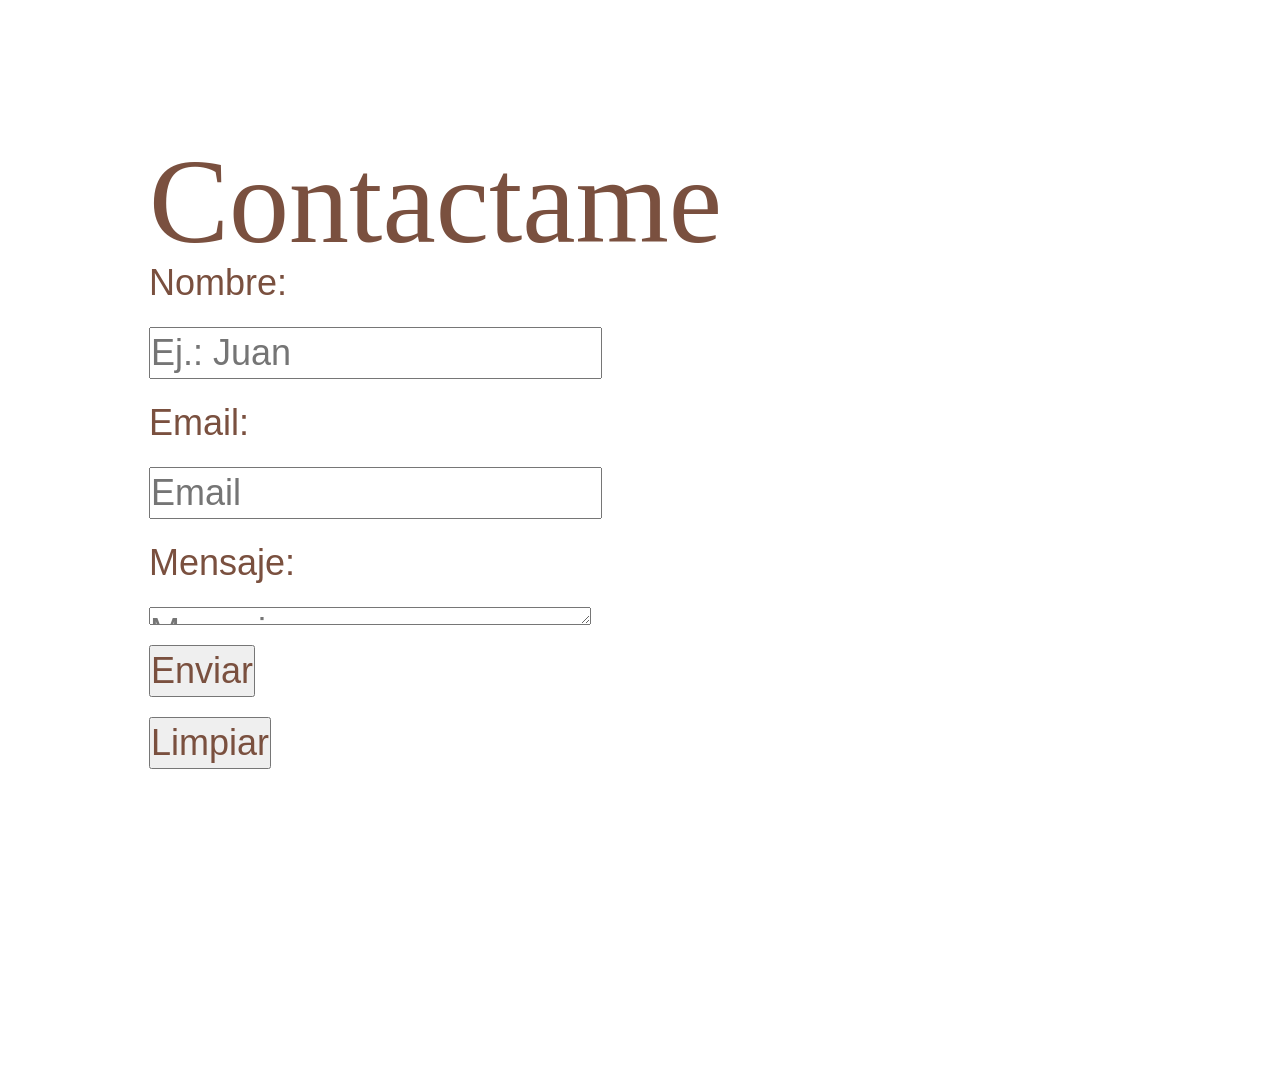
==== contacto.html @ 1ee4ac65 "cambios en contacto.html" ====
<!DOCTYPE html>
<html>
    <head>
        <meta charset="utf-8" />
        <title>Ponete el delantal</title>
        <link rel="stylesheet" href="estilos.css">
        <link rel="icon" type="image/svg+xml" href="img/svg/logo.svg">
    </head>

    <body>
        <header>

        </header>
        <main>
            <section id="contactar">
                <div id="formulario">
                    <h2>Contactame</h2>
                    <form method="post" action="mailto:maria.lujan.leiva@gmail.com" subject="Contacto desde el sitio web" target="_blank" enctype="text/plain">
                        <div class="form">
                            <label for="nombre">Nombre:</label>
                            <input type="text" name="nombre" id="nombre" placeholder="Ej.: Juan" required>
                            <label for="email">Email:</label>
                            <input type="email" name="email" id="email" placeholder="Email" required>
                            <label for="mensaje">Mensaje:</label>
                            <textarea name="mensaje" id="mensaje" placeholder="Mensaje" required></textarea>
                            <button type="submit">Enviar</button>
                            <button type="reset">Limpiar</button>  
                        </div>
                    </form>
                </div>
            </section>    
        </main>
---- estilos.css ----
/* css document*/
@charset "utf-8";

@font-face {
	font-family: "lobstertwo regular";
	src: url(fuentes/LobsterTwo-Regular.ttf) format(truetype);
	font-weigth: normal;
	font-style: normal;
}

@font-face {
	font-family: "lobstertwo italic";
	src: url(fuentes/lobstertwo-italic.ttf) format(truetype);
	font-weigth: italic;
	font-style: italic;
}

@font-face {
    font-family: "lobstertwo bold";
    src: url(fuentes/lobstertwo-bold.ttf) format(truetype);
    font-weigth: bold;
    font-style: normal;
}

@font-face {
	font-family: "estedad regular";
	src: url(fuentes/Estedad-Regular.ttf) format(truetype);
	font-weigth: normal;
	font-style: normal;
}

@font-face {
	font-family: "estedad medium";
	src: url(fuentes/Estedad-Medium.ttf) format(truetype);
	font-weight: medium;
	font-style: normal;
}

@font-face {
	font-family: "estedad semibold";
	src: url(fuentes/Estedad-SemiBold.ttf) format(truetype);
	font-weigth: semibold;
	font-style: normal; 
}

/*selector universal*/
* { 
	margin: 0;
	padding: 0;
	box-sizing: border-box;
	list-style: none;
	text-decoration: none;
    font-family: 'estedad regular', sans-serif;
    font-size: 1.5rem;
    font-style: normal;
    font-weight: 400;
    line-height: 2rem;
    color: #7A503F;
    text-align:left;
}

:root { 
	--color-primario: #E5688E; 
	--color-marron: #7A503F;
	--color-verde: #A2B058;
	--color-rosa-fondos: #FFE5ED;
	--color-blanco: #FAF5F6;
}

body {
	background-color: var(--rosa-fondos);
	color: var(--blanco);
	width: 100vh;
}

h1 {
    font-family: 'lobstertwo regular', sans-serif;
    font-size: 145rem;
	color: var(--blanco);
	line-height: normal;
}

h2 {
	font-family: "lobstertwo regular";
	font-size: 5rem;
	color: var(--marron);
}

h3 {
    font-family: "lobstertwo regular";
    font-size: 55rem; 
    text-align: center; 
    line-height: 52px; 
    color: var(--blanco);
/*falta agregar bakground*/
}

h4 {
    font-family: estedad semibold;
    font-size: 50px; 
    line-height: 60px; 
    font-weight: 600px; 	
}

h5 {
    color: var(--blanco);
    font-family: 'estedad medium', sans-serif;
    font-size: 2.1875rem;
    font-weight: 500px;
    line-height: 5rem;
}

h6 {
    color: var(--color-marron);
    font-family: 'estedad semibold', sans-serif;
    font-size: 1.75rem;
    font-weight: 600px;
    line-height: 2.2rem;
}

p {
    max-width: 943px;
}

small {
    color: var(--color-marron);
    font-family: 'estedad medium', sans-serif;
    text-align: center;
    font-size: 1rem;
    font-weight: 500px;
    line-height: 1.5rem;
}

header {
	display: flex;
    width: 1920px;
    align-items: flex-start;
    gap: 10px;
}

.botonera {
	display: flex;
    height: 77px;
    padding-right: 80px;
    justify-content: flex-end;
    align-items: center;
    gap: 80px;
    flex: 1 0 0;
}

.botonera a {
	color: var(--blanco);
    text-align: center;
}

footer {
	display: flex;
    height: 180px;
    padding: 80px 0;
    flex-direction: column;
    justify-content: center;
    align-items: center;
    gap: 35px;
    align-self: stretch;
}

#hero {
    height: 100vh;
    display: flex;
    flex-direction: column;
    padding: 135px 90px;
    align-items: flex-start;
    background: linear-gradient (270deg, rgba(102, 102, 102, 0.00) 0%, #7A503F 100%);
    background-blend-mode: multiply;
}

#recetascard{
    background: var(--rosa-fondos);
    display: flex;
    height: 780px;
    flex-direction: column;
    justify-content: center;
    align-items: center;
    gap: 50px;
}

#contactar{
	display: flex;
    width: 1920px;
    height: 1087px;
    padding: 88px 90px;
    justify-content: flex-start;
    align-items: flex-start;
    gap: 90px;
}

#formulario{
	display: flex;
    width: 750px;
    height: 100vh;
    padding: 90px 90px 40px 59px;
    flex-direction: column;
    justify-content: flex-start;
    align-items: flex-start;
    gap: 33px;
}

.form {
    display: flex;
    height: 510px;
    flex-direction: column;
    justify-content: space-between;
    align-items: flex-start;
    gap: 20px;
}

#subscripcion{
	display: flex;
    padding: 90px 28px;
    flex-direction: column;
    justify-content: center;
    align-items: flex-start;
    gap: 47px;
    flex: 1 0 0;
    align-self: stretch;
}

.titular{
    display: flex;
    padding: 10px;
    justify-content: center;
    align-items: center;
    align-content: center;
    gap: 10px;
    flex-wrap: wrap;
    grid-row: 2 / span 1;
    grid-column: 1 / span 1;
    justify-self: stretch;
}
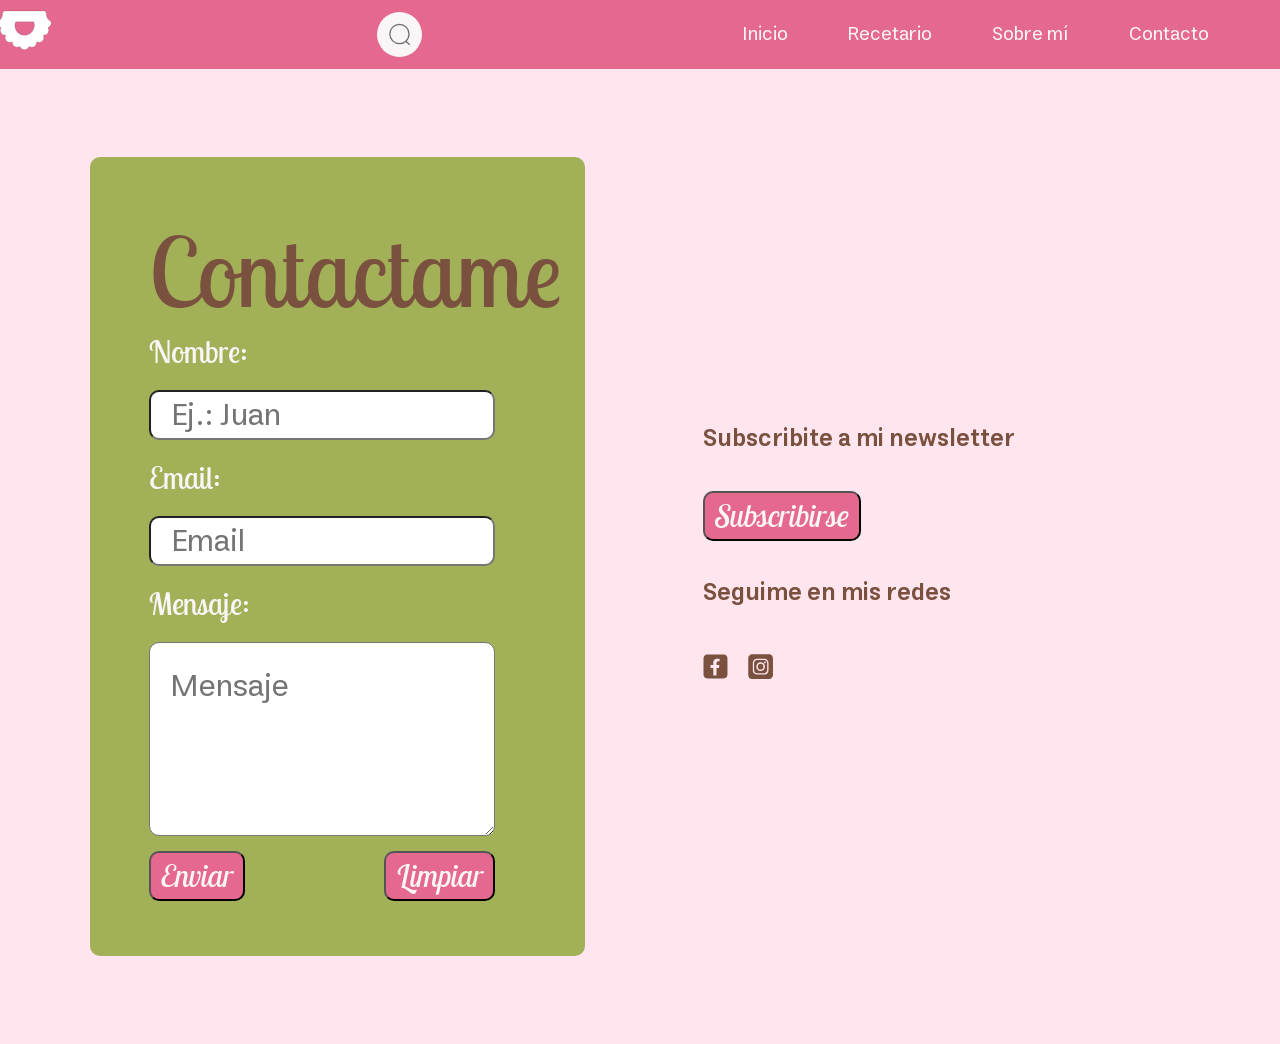
==== commit 7a03a41b: "Cambios en css y contacto" ====
--- a/contacto.html
+++ b/contacto.html
@@ -1,34 +1,57 @@
 <!DOCTYPE html>
 <html>
-    <head>
-        <meta charset="utf-8" />
-        <title>Ponete el delantal</title>
-        <link rel="stylesheet" href="estilos.css">
-        <link rel="icon" type="image/svg+xml" href="img/svg/logo.svg">
-    </head>
+    
+<head>
+    <meta charset="utf-8" />
+    <title>Ponete el delantal</title>
+    <link rel="stylesheet" href="estilos.css">
+    <link rel="icon" type="image/svg+xml" href="img/svg/logo.svg">
+</head>
 
-    <body>
-        <header>
-
-        </header>
-        <main>
-            <section id="contactar">
-                <div id="formulario">
-                    <h2>Contactame</h2>
-                    <form method="post" action="mailto:maria.lujan.leiva@gmail.com" subject="Contacto desde el sitio web" target="_blank" enctype="text/plain">
-                        <div class="form">
-                            <label for="nombre">Nombre:</label>
-                            <input type="text" name="nombre" id="nombre" placeholder="Ej.: Juan" required>
-                            <label for="email">Email:</label>
-                            <input type="email" name="email" id="email" placeholder="Email" required>
-                            <label for="mensaje">Mensaje:</label>
-                            <textarea name="mensaje" id="mensaje" placeholder="Mensaje" required></textarea>
-                            <button type="submit">Enviar</button>
-                            <button type="reset">Limpiar</button>  
-                        </div>
-                    </form>
+<body>
+    <header>
+        <a href="index.html"><img src="img/svg/logo.svg" alt="" width="65" height="55" /></a>
+        <div class="buscador">
+            <img src="img/svg/icono-lupa.svg" alt="" width="25" height="25" />
+        </div>
+        <nav class="botonera">
+            <a href="index.html">Inicio</a>
+            <a href="recetario.html">Recetario</a>
+            <a href="sobremi.html">Sobre mí</a>
+            <a href="contacto.html">Contacto</a>
+        </nav>
+    </header>
+    <main>
+        <section id="contactar">
+            <div id="formulario">
+                <h2>Contactame</h2>
+                <form method="post" action="mailto:maria.lujan.leiva@gmail.com" subject="Contacto desde el sitio web" target="_blank" enctype="text/plain">
+                    <div class="form">
+                        <label for="nombre">Nombre:</label>
+                        <input type="text" name="nombre" id="nombre" placeholder="Ej.: Juan" required>
+                        <label for="email">Email:</label>
+                        <input type="email" name="email" id="email" placeholder="Email" required>
+                        <label for="mensaje">Mensaje:</label>
+                        <textarea name="mensaje" id="mensaje" placeholder="Mensaje" required></textarea>
+                    </div>
+                    <div class="botones">
+                        <button type="submit">Enviar</button>
+                        <button type="reset">Limpiar</button>  
+                    </div>
+                </form>
+            </div>
+            <div id="subscripcion">
+                <h4>Subscribite a mi newsletter</h4>
+                <button id="boton-subscripcion">Subscribirse</button>
+                <h4>Seguime en mis redes</h4>
+                <div id="logos">   
+                    <a href="https://www.facebook.com/Poneteeldelantal?ref=hl"><img src="img/svg/facebook.svg" alt="" width="25" height="25" /></a>
+                    <a href="https://www.instagram.com/poneteeldelantal/"><img src="img/svg/instagram.svg" alt="" width="25" height="25" /></a>
                 </div>
-            </section>    
-        </main>
+            </div>
+        </section>    
+    </main>
+</body>
+</html>
 
         
--- a/estilos.css
+++ b/estilos.css
@@ -2,159 +2,172 @@
 @charset "utf-8";
 
 @font-face {
-	font-family: "lobstertwo regular";
-	src: url(fuentes/LobsterTwo-Regular.ttf) format(truetype);
-	font-weigth: normal;
-	font-style: normal;
+    font-family: "lobstertwo regular";
+    src: url(font/LobsterTwo-Regular.ttf) format(truetype);
+    font-weigth: normal;
+    font-style: normal;
 }
 
 @font-face {
-	font-family: "lobstertwo italic";
-	src: url(fuentes/lobstertwo-italic.ttf) format(truetype);
-	font-weigth: italic;
-	font-style: italic;
+    font-family: "lobstertwo italic";
+    src: url(font/lobstertwo-italic.ttf) format(truetype);
+    font-weigth: italic;
+    font-style: italic;
 }
 
 @font-face {
     font-family: "lobstertwo bold";
-    src: url(fuentes/lobstertwo-bold.ttf) format(truetype);
+    src: url(font/lobstertwo-bold.ttf) format(truetype);
     font-weigth: bold;
     font-style: normal;
 }
 
 @font-face {
-	font-family: "estedad regular";
-	src: url(fuentes/Estedad-Regular.ttf) format(truetype);
-	font-weigth: normal;
-	font-style: normal;
+    font-family: "estedad regular";
+    src: url(font/Estedad-Regular.ttf) format(truetype);
+    font-weigth: normal;
+    font-style: normal;
 }
 
 @font-face {
-	font-family: "estedad medium";
-	src: url(fuentes/Estedad-Medium.ttf) format(truetype);
-	font-weight: medium;
-	font-style: normal;
+    font-family: "estedad medium";
+    src: url(font/Estedad-Medium.ttf) format(truetype);
+    font-weight: medium;
+    font-style: normal;
 }
 
 @font-face {
-	font-family: "estedad semibold";
-	src: url(fuentes/Estedad-SemiBold.ttf) format(truetype);
-	font-weigth: semibold;
-	font-style: normal; 
+    font-family: "estedad semibold";
+    src: url(font/Estedad-SemiBold.ttf) format(truetype);
+    font-weigth: semibold;
+    font-style: normal;
 }
 
 /*selector universal*/
-* { 
-	margin: 0;
-	padding: 0;
-	box-sizing: border-box;
-	list-style: none;
-	text-decoration: none;
-    font-family: 'estedad regular', sans-serif;
+* {
+    margin: 0;
+    padding: 0;
+    box-sizing: border-box;
+    list-style: none;
+    text-decoration: none;
+    font-family: "estedad regular", sans-serif;
     font-size: 1.5rem;
     font-style: normal;
     font-weight: 400;
     line-height: 2rem;
-    color: #7A503F;
-    text-align:left;
-}
-
-:root { 
-	--color-primario: #E5688E; 
-	--color-marron: #7A503F;
-	--color-verde: #A2B058;
-	--color-rosa-fondos: #FFE5ED;
-	--color-blanco: #FAF5F6;
+    color: var(--color-marron);
+    text-align: left;
+}
+
+:root {
+    --color-primario: #E5688E;
+    --color-marron: #7A503F;
+    --color-verde: #A2B058;
+    --color-rosa-fondos: #FFE5ED;
+    --color-blanco: #FAF5F6;
 }
 
 body {
-	background-color: var(--rosa-fondos);
-	color: var(--blanco);
-	width: 100vh;
+    background-color: var(--color-rosa-fondos);
+    color: var(--color-blanco);
+    width: 100%;
 }
 
 h1 {
-    font-family: 'lobstertwo regular', sans-serif;
-    font-size: 145rem;
-	color: var(--blanco);
-	line-height: normal;
+    font-family: "lobstertwo bold", sans-serif;
+    font-size: 6rem;
+    line-height: 8rem;
+    color: var(--blanco);
 }
 
 h2 {
-	font-family: "lobstertwo regular";
-	font-size: 5rem;
-	color: var(--marron);
+    font-family: "lobstertwo regular";
+    font-size: 4rem;
+    color: var(--marron);
 }
 
 h3 {
     font-family: "lobstertwo regular";
-    font-size: 55rem; 
-    text-align: center; 
-    line-height: 52px; 
+    font-size: 3rem;
+    line-height: 52px;
+    text-align: center;
     color: var(--blanco);
-/*falta agregar bakground*/
 }
 
 h4 {
-    font-family: estedad semibold;
-    font-size: 50px; 
-    line-height: 60px; 
-    font-weight: 600px; 	
+    font-family: "estedad semibold";
+    font-size: 1.5rem;
+    line-height: 2rem;
 }
 
 h5 {
+    font-family: "estedad medium", sans-serif;
+    font-size: 2rem;
+    line-height: 5rem;
     color: var(--blanco);
-    font-family: 'estedad medium', sans-serif;
-    font-size: 2.1875rem;
-    font-weight: 500px;
-    line-height: 5rem;
 }
 
 h6 {
-    color: var(--color-marron);
-    font-family: 'estedad semibold', sans-serif;
-    font-size: 1.75rem;
-    font-weight: 600px;
-    line-height: 2.2rem;
+    font-family: "estedad semibold", sans-serif;
+    font-size: 1.5rem;
+    line-height: 2rem;
+    color: var(--color-blanco);
 }
 
 p {
-    max-width: 943px;
+    font-family: "estedad regular", sans-serif;
+    font-size: 1.3rem;
+    max-width: 950px;
+    color: var(--color-marron);
 }
 
 small {
-    color: var(--color-marron);
-    font-family: 'estedad medium', sans-serif;
+    font-family: "estedad medium", sans-serif;
+    font-size: 1rem;
+    line-height: 1.5rem;
+    color: var(--color-marron);
     text-align: center;
-    font-size: 1rem;
-    font-weight: 500px;
-    line-height: 1.5rem;
 }
 
 header {
-	display: flex;
-    width: 1920px;
-    align-items: flex-start;
-    gap: 10px;
+    width: 100%;
+    display: flex;
+    align-items: center;
+    justify-content: center;
+    padding: 0 40px;
+    gap: 320px;
+    background-color: var(--color-primario);
+}
+
+.buscador {
+    background-color: var(--color-blanco);
+    width: 20%;
+    border-radius: 30px;
+    padding-left: 10px;
+    display: flex;
+    align-items: center;
+    padding: 10px 10px;
 }
 
 .botonera {
-	display: flex;
-    height: 77px;
+    display: flex;
+    justify-content: flex-end;
+    align-items: center;
+    gap: 60px;
     padding-right: 80px;
-    justify-content: flex-end;
-    align-items: center;
-    gap: 80px;
     flex: 1 0 0;
 }
 
 .botonera a {
-	color: var(--blanco);
+    color: var(--color-blanco);
     text-align: center;
+    font-size: 0.8rem;
+    line-height: 100%;
+    white-space: nowrap;
 }
 
 footer {
-	display: flex;
+    display: flex;
     height: 180px;
     padding: 80px 0;
     flex-direction: column;
@@ -164,68 +177,324 @@
     align-self: stretch;
 }
 
+/* css de Index */
+
 #hero {
+    width: 100vw;
     height: 100vh;
     display: flex;
     flex-direction: column;
     padding: 135px 90px;
     align-items: flex-start;
-    background: linear-gradient (270deg, rgba(102, 102, 102, 0.00) 0%, #7A503F 100%);
-    background-blend-mode: multiply;
-}
-
-#recetascard{
-    background: var(--rosa-fondos);
-    display: flex;
-    height: 780px;
+    position: relative;
+    overflow: hidden;
+}
+
+#hero-fondo {
+    position: absolute;
+    top: 0;
+    left: 0;
+    width: 100%;
+    height: 100%;
+    object-fit: cover;
+    /* Hace que el video cubra todo el espacio sin deformarse */
+    z-index: 1;
+    /* Lo coloca por detrás del contenido */
+}
+
+#hero-gradiente {
+    position: absolute;
+    top: 0;
+    left: 0;
+    width: 100%;
+    height: 100%;
+    background: linear-gradient(270deg, rgba(102, 102, 102, 0.00) 0%, var(--color-marron)100%);
+    mix-blend-mode: multiply;
+    z-index: 2;
+}
+
+#textos-hero {
+    position: relative;
+    padding: 0 90px;
+    max-width: 40vw;
+    display: flex;
+    flex-direction: column;
+    gap: 40px;
+    color: var(--color-blanco);
+    z-index: 3;
+}
+
+/* css cards componentes */
+
+#recetascards {
+    background: var(--color-rosa-fondos);
+    width: 100vw;
+    height: 80vh;
+    display: flex;
     flex-direction: column;
     justify-content: center;
     align-items: center;
     gap: 50px;
 }
 
-#contactar{
-	display: flex;
-    width: 1920px;
-    height: 1087px;
+#cards {
+    display: flex;
+    width: 100%;
+    justify-content: center;
+    align-items: center;
+    align-content: center;
+    gap: 50px;
+    flex-wrap: wrap;
+}
+
+.tarjetas {
+    background-color: var(--color-primario);
+    width: 250px;
+    display: flex;
+    flex-direction: column;
+    align-items: flex-start;
+    border-radius: 10px;
+    gap: 10px;
+    align-self: stretch;
+}
+
+.tarjetas-texto {
+    color: var(--color-blanco);
+    max-width: 90%;
+    display: flex;
+    flex-direction: column;
+    align-items: flex-start;
+    border-radius: 10px;
+    padding: 10px 20px;
+    gap: 50px;
+}
+
+.tarjetas-texto p a {
+    color: var(--color-blanco);
+}
+
+.tarjetas img {
+    border-radius: 10px;
+    align-self: stretch;
+}
+
+/* termina cards */
+
+#frase {
+    width: 100vw;
+    height: 30vh;
+    display: flex;
+    flex-direction: column;
+    padding: 90px 0;
+    align-items: center;
+    background-color: var(--color-rosa-fondos);
+    background-image: url(img/svg/frase-u.svg);
+    background-repeat: repeat;
+}
+
+#frase h3 {
+    text-align: center;
+    color: var(--color-blanco);
+    max-width: 70vw;
+}
+
+#galeriahome {
+    background-color: var(--color-rosa-fondos);
+    width: 100vw;
+    height: 80vh;
+    display: flex;
+    justify-content: center;
+    align-items: center;
+    gap: 50px;
+    align-self: stretch;
+}
+
+.galeriaindex {
+    width: 100%;
+    display: flex;
+    justify-content: center;
+    align-items: center;
+    gap: 50px;
+}
+
+.galeriaindex img {
+    border-radius: 60px;
+}
+
+#iconos {
+    width: 100vw;
+    height: 15vh;
+    display: flex;
+    justify-content: center;
+    background-color: var(--color-rosa-fondos);
+}
+
+#icon-index {
+    width: 100%;
+    display: flex;
+    justify-content: center;
+    align-items: center;
+    gap: 180px;
+}
+
+.noticias-index {
+    background-color: var(--color-primario);
+    width: 100vw;
+    height: 70vh;
+    display: flex;
+    flex-direction: column;
+    justify-content: center;
+    align-items: flex-start;
+    padding-left: 90px;
+    gap: 50px;
+}
+
+.noticias-index h4 {
+    padding-left: 90px;
+}
+
+.linea-noticias {
+    display: flex;
+    align-items: center;
+    padding-left: 90px;
+    margin-left: 90px;
+    border: none;
+    height: 3px;
+    background-color: var(--color-blanco);
+    width: 90%;
+}
+
+.noticia {
+    padding: 0 90px;
+    display: flex;
+    align-items: flex-start;
+    gap: 133px;
+    align-self: stretch;
+}
+
+.flecha-noticias {
+    display: flex;
+    width: 3.4375rem;
+    height: 2.25rem;
+    justify-content: center;
+    align-items: center;
+
+}
+
+.noticias-index,
+h4,
+h6,
+p {
+    color: var(--color-blanco);
+}
+
+/* termina css de Index */
+
+/* empieza css de contacto.html */
+#contactar {
+    display: flex;
+    width: 100%;
+    height: 100%;
     padding: 88px 90px;
     justify-content: flex-start;
     align-items: flex-start;
     gap: 90px;
 }
 
-#formulario{
-	display: flex;
-    width: 750px;
-    height: 100vh;
+#formulario {
+    display: flex;
+    width: 45%;
+    height: 100%;
     padding: 90px 90px 40px 59px;
     flex-direction: column;
     justify-content: flex-start;
     align-items: flex-start;
     gap: 33px;
+    background-color: var(--color-verde);
+    border-radius: 10px;
+}
+#nombre, #email {
+    width: 100%;
+    height: 50px;
+    border-radius: 10px;
+    padding: 20px;
+    font-family: "estedad regular", sans-serif;
+    font-size: 1.3rem;
+    color: var(--color-marron);
+}
+
+label {
+    color: var(--color-blanco);
+    font-family: "lobstertwo regular", sans-serif;
+    font-size: 1.3rem;
+}
+
+textarea {
+    width: 100%;
+    height: 194px;
+    border-radius: 10px;
+    padding: 20px;
+    font-family: "estedad regular", sans-serif;
+    font-size: 1.3rem;
+    color: var(--color-marron);
+}
+
+.botones {
+    display: flex;
+    justify-content: space-between;
+    padding: 15px 0px;
+}
+
+button {
+    height: 50px;
+    border-radius: 10px;
+    background-color: var(--color-primario);
+    color: var(--color-blanco);
+    font-family: "lobstertwo italic", sans-serif;
+    font-size: 1.3rem;
+    padding: 10px;
+    display: flex;
+    align-items: center;
 }
 
 .form {
     display: flex;
-    height: 510px;
+    height: 100%;
     flex-direction: column;
     justify-content: space-between;
     align-items: flex-start;
+    gap: 14px;
+}
+
+#subscripcion {
+    display: flex;
+    padding: 90px 28px;
+    flex-direction: column;
+    justify-content: center;
+    align-items: flex-start;
+    gap: 34px;
+    flex: 1 0 0;
+    align-self: stretch;
+}
+
+#subscripcion h4 {
+    color: var(--color-marron);
+    font-size: 1rem;
+    line-height: 1.5rem;
+}
+
+#logos {
+    color: var(--color-marron);
+    display: flex;
+    flex-direction: row;
     gap: 20px;
 }
 
-#subscripcion{
-	display: flex;
-    padding: 90px 28px;
-    flex-direction: column;
-    justify-content: center;
-    align-items: flex-start;
-    gap: 47px;
-    flex: 1 0 0;
-    align-self: stretch;
-}
-
-.titular{
+
+
+/* termina css de contacto */
+
+.titular {
     display: flex;
     padding: 10px;
     justify-content: center;
@@ -236,4 +505,32 @@
     grid-row: 2 / span 1;
     grid-column: 1 / span 1;
     justify-self: stretch;
-}+}
+
+/* css de Sobre Mí */
+
+.presentacion {
+    text-align: center;
+}
+
+.galeria-sobremi img {
+    border-radius: 29px;
+}
+
+.galeria-sobremi {
+    display: flex;
+    height: 514px;
+    padding: 45px 0 22px 0;
+    justify-content: center;
+    align-items: flex-start;
+    gap: 108px;
+    align-self: stretch;
+}
+
+summary {
+    color: var(--blanco);
+    font-family: 'estedad medium', sans-serif;
+    font-size: 2.1875rem;
+    font-weight: 500px;
+    line-height: 5rem;
+}
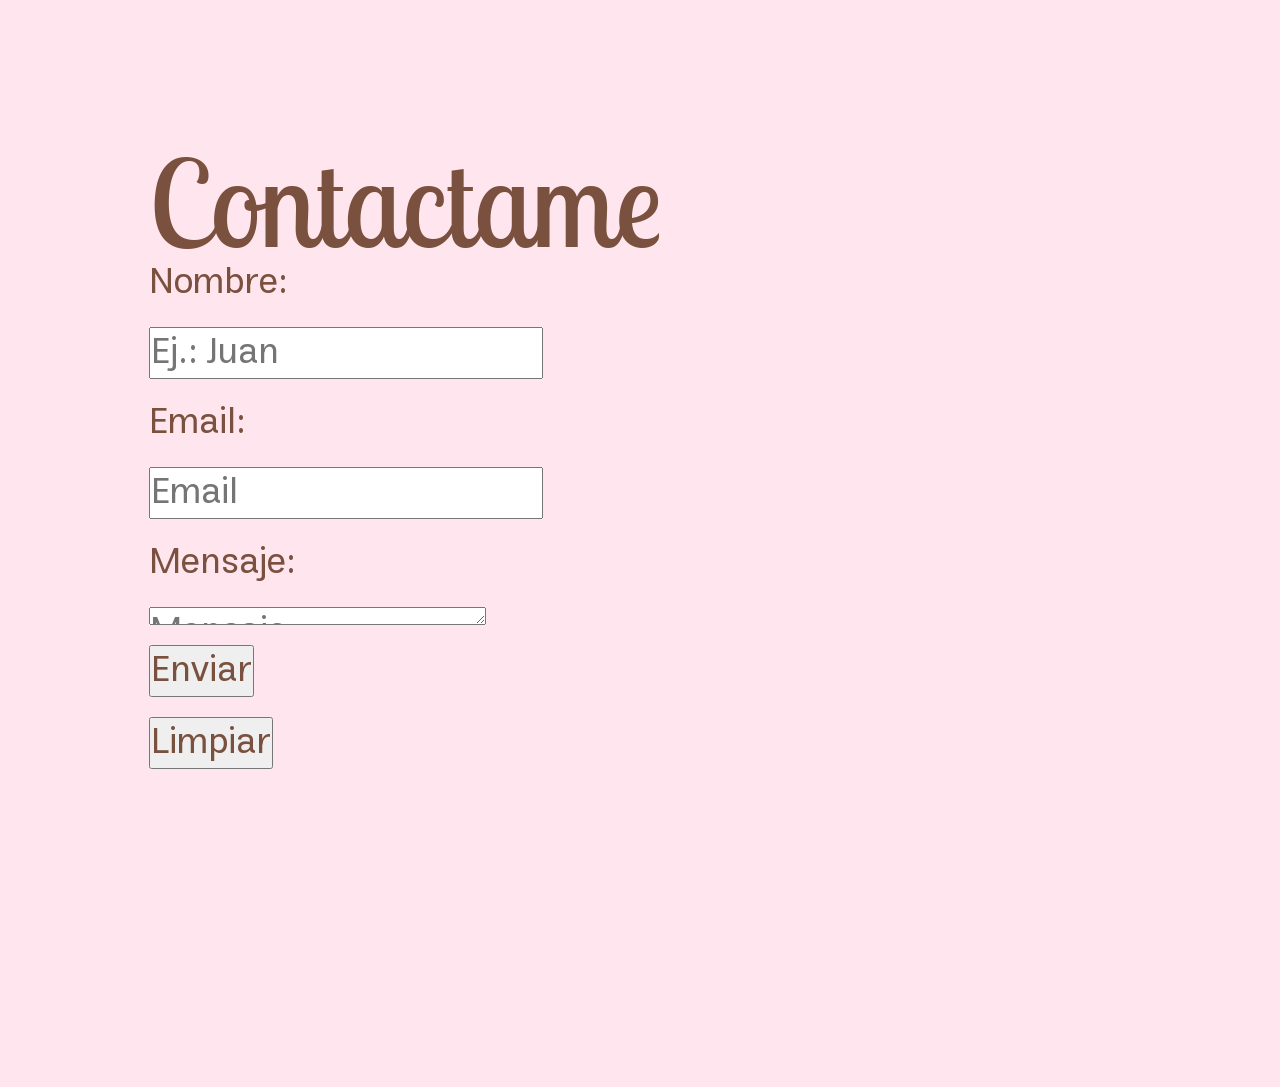
==== commit 2461b0b9: "cambios index y arreglos css" ====
--- a/contacto.html
+++ b/contacto.html
@@ -1,31 +1,23 @@
 <!DOCTYPE html>
 <html>
-    
+
 <head>
     <meta charset="utf-8" />
     <title>Ponete el delantal</title>
     <link rel="stylesheet" href="estilos.css">
-    <link rel="icon" type="image/svg+xml" href="img/svg/logo.svg">
+    <link rel="icon" type="image/svg+xml" href="img/svg/logo-rosa.svg">
 </head>
 
 <body>
     <header>
-        <a href="index.html"><img src="img/svg/logo.svg" alt="" width="65" height="55" /></a>
-        <div class="buscador">
-            <img src="img/svg/icono-lupa.svg" alt="" width="25" height="25" />
-        </div>
-        <nav class="botonera">
-            <a href="index.html">Inicio</a>
-            <a href="recetario.html">Recetario</a>
-            <a href="sobremi.html">Sobre mí</a>
-            <a href="contacto.html">Contacto</a>
-        </nav>
+
     </header>
     <main>
         <section id="contactar">
             <div id="formulario">
                 <h2>Contactame</h2>
-                <form method="post" action="mailto:maria.lujan.leiva@gmail.com" subject="Contacto desde el sitio web" target="_blank" enctype="text/plain">
+                <form method="post" action="mailto:maria.lujan.leiva@gmail.com" subject="Contacto desde el sitio web"
+                    target="_blank" enctype="text/plain">
                     <div class="form">
                         <label for="nombre">Nombre:</label>
                         <input type="text" name="nombre" id="nombre" placeholder="Ej.: Juan" required>
@@ -33,25 +25,10 @@
                         <input type="email" name="email" id="email" placeholder="Email" required>
                         <label for="mensaje">Mensaje:</label>
                         <textarea name="mensaje" id="mensaje" placeholder="Mensaje" required></textarea>
-                    </div>
-                    <div class="botones">
                         <button type="submit">Enviar</button>
-                        <button type="reset">Limpiar</button>  
+                        <button type="reset">Limpiar</button>
                     </div>
                 </form>
             </div>
-            <div id="subscripcion">
-                <h4>Subscribite a mi newsletter</h4>
-                <button id="boton-subscripcion">Subscribirse</button>
-                <h4>Seguime en mis redes</h4>
-                <div id="logos">   
-                    <a href="https://www.facebook.com/Poneteeldelantal?ref=hl"><img src="img/svg/facebook.svg" alt="" width="25" height="25" /></a>
-                    <a href="https://www.instagram.com/poneteeldelantal/"><img src="img/svg/instagram.svg" alt="" width="25" height="25" /></a>
-                </div>
-            </div>
-        </section>    
-    </main>
-</body>
-</html>
-
-        +        </section>
+    </main>
--- a/estilos.css
+++ b/estilos.css
@@ -75,36 +75,37 @@
 
 h1 {
     font-family: "lobstertwo bold", sans-serif;
-    font-size: 6rem;
+    font-size: 8rem;
     line-height: 8rem;
-    color: var(--blanco);
+    color: var(--color-blanco);
 }
 
 h2 {
     font-family: "lobstertwo regular";
-    font-size: 4rem;
-    color: var(--marron);
+    font-size: 5rem;
+    color: var(--color-marron);
 }
 
 h3 {
     font-family: "lobstertwo regular";
     font-size: 3rem;
-    line-height: 52px;
+    line-height: 3rem;
     text-align: center;
-    color: var(--blanco);
+    color: var(--color-blanco);
 }
 
 h4 {
     font-family: "estedad semibold";
-    font-size: 1.5rem;
+    font-size: 1.7rem;
     line-height: 2rem;
+    color: var(--color-marron);
 }
 
 h5 {
     font-family: "estedad medium", sans-serif;
     font-size: 2rem;
     line-height: 5rem;
-    color: var(--blanco);
+    color: var(--color-blanco);
 }
 
 h6 {
@@ -153,7 +154,7 @@
     display: flex;
     justify-content: flex-end;
     align-items: center;
-    gap: 60px;
+    gap: 80px;
     padding-right: 80px;
     flex: 1 0 0;
 }
@@ -162,13 +163,13 @@
     color: var(--color-blanco);
     text-align: center;
     font-size: 0.8rem;
-    line-height: 100%;
-    white-space: nowrap;
+    min-width: 100px;
+    white-space: no-wrap;
 }
 
 footer {
     display: flex;
-    height: 180px;
+    height: 210px;
     padding: 80px 0;
     flex-direction: column;
     justify-content: center;
@@ -177,10 +178,30 @@
     align-self: stretch;
 }
 
+footer ul {
+    display: flex;
+    justify-content: center;
+    align-items: flex-end;
+    gap: 80px;
+    align-self: stretch;
+}
+
+footer li {
+    display: flex;
+    width: 230px;
+    align-items: center;
+    gap: 15px;
+}
+
+footer p {
+    color: var(--color-marron);
+    font-size: 1rem;
+}
+
 /* css de Index */
 
 #hero {
-    width: 100vw;
+    width: 100%;
     height: 100vh;
     display: flex;
     flex-direction: column;
@@ -228,7 +249,8 @@
 
 #recetascards {
     background: var(--color-rosa-fondos);
-    width: 100vw;
+    color: var(--color-marron);
+    width: 100%;
     height: 80vh;
     display: flex;
     flex-direction: column;
@@ -300,7 +322,7 @@
 
 #galeriahome {
     background-color: var(--color-rosa-fondos);
-    width: 100vw;
+    width: 100%;
     height: 80vh;
     display: flex;
     justify-content: center;
@@ -322,7 +344,7 @@
 }
 
 #iconos {
-    width: 100vw;
+    width: 100%;
     height: 15vh;
     display: flex;
     justify-content: center;
@@ -339,7 +361,7 @@
 
 .noticias-index {
     background-color: var(--color-primario);
-    width: 100vw;
+    width: 100%;
     height: 70vh;
     display: flex;
     flex-direction: column;
@@ -390,11 +412,10 @@
 
 /* termina css de Index */
 
-/* empieza css de contacto.html */
 #contactar {
     display: flex;
     width: 100%;
-    height: 100%;
+    height: 1087px;
     padding: 88px 90px;
     justify-content: flex-start;
     align-items: flex-start;
@@ -403,67 +424,22 @@
 
 #formulario {
     display: flex;
-    width: 45%;
-    height: 100%;
+    width: 750px;
+    height: 100vh;
     padding: 90px 90px 40px 59px;
     flex-direction: column;
     justify-content: flex-start;
     align-items: flex-start;
     gap: 33px;
-    background-color: var(--color-verde);
-    border-radius: 10px;
-}
-#nombre, #email {
-    width: 100%;
-    height: 50px;
-    border-radius: 10px;
-    padding: 20px;
-    font-family: "estedad regular", sans-serif;
-    font-size: 1.3rem;
-    color: var(--color-marron);
-}
-
-label {
-    color: var(--color-blanco);
-    font-family: "lobstertwo regular", sans-serif;
-    font-size: 1.3rem;
-}
-
-textarea {
-    width: 100%;
-    height: 194px;
-    border-radius: 10px;
-    padding: 20px;
-    font-family: "estedad regular", sans-serif;
-    font-size: 1.3rem;
-    color: var(--color-marron);
-}
-
-.botones {
-    display: flex;
+}
+
+.form {
+    display: flex;
+    height: 510px;
+    flex-direction: column;
     justify-content: space-between;
-    padding: 15px 0px;
-}
-
-button {
-    height: 50px;
-    border-radius: 10px;
-    background-color: var(--color-primario);
-    color: var(--color-blanco);
-    font-family: "lobstertwo italic", sans-serif;
-    font-size: 1.3rem;
-    padding: 10px;
-    display: flex;
-    align-items: center;
-}
-
-.form {
-    display: flex;
-    height: 100%;
-    flex-direction: column;
-    justify-content: space-between;
-    align-items: flex-start;
-    gap: 14px;
+    align-items: flex-start;
+    gap: 20px;
 }
 
 #subscripcion {
@@ -472,27 +448,10 @@
     flex-direction: column;
     justify-content: center;
     align-items: flex-start;
-    gap: 34px;
+    gap: 47px;
     flex: 1 0 0;
     align-self: stretch;
 }
-
-#subscripcion h4 {
-    color: var(--color-marron);
-    font-size: 1rem;
-    line-height: 1.5rem;
-}
-
-#logos {
-    color: var(--color-marron);
-    display: flex;
-    flex-direction: row;
-    gap: 20px;
-}
-
-
-
-/* termina css de contacto */
 
 .titular {
     display: flex;
@@ -528,9 +487,9 @@
 }
 
 summary {
-    color: var(--blanco);
+    color: var(--color-blanco);
     font-family: 'estedad medium', sans-serif;
     font-size: 2.1875rem;
     font-weight: 500px;
     line-height: 5rem;
-}
+}
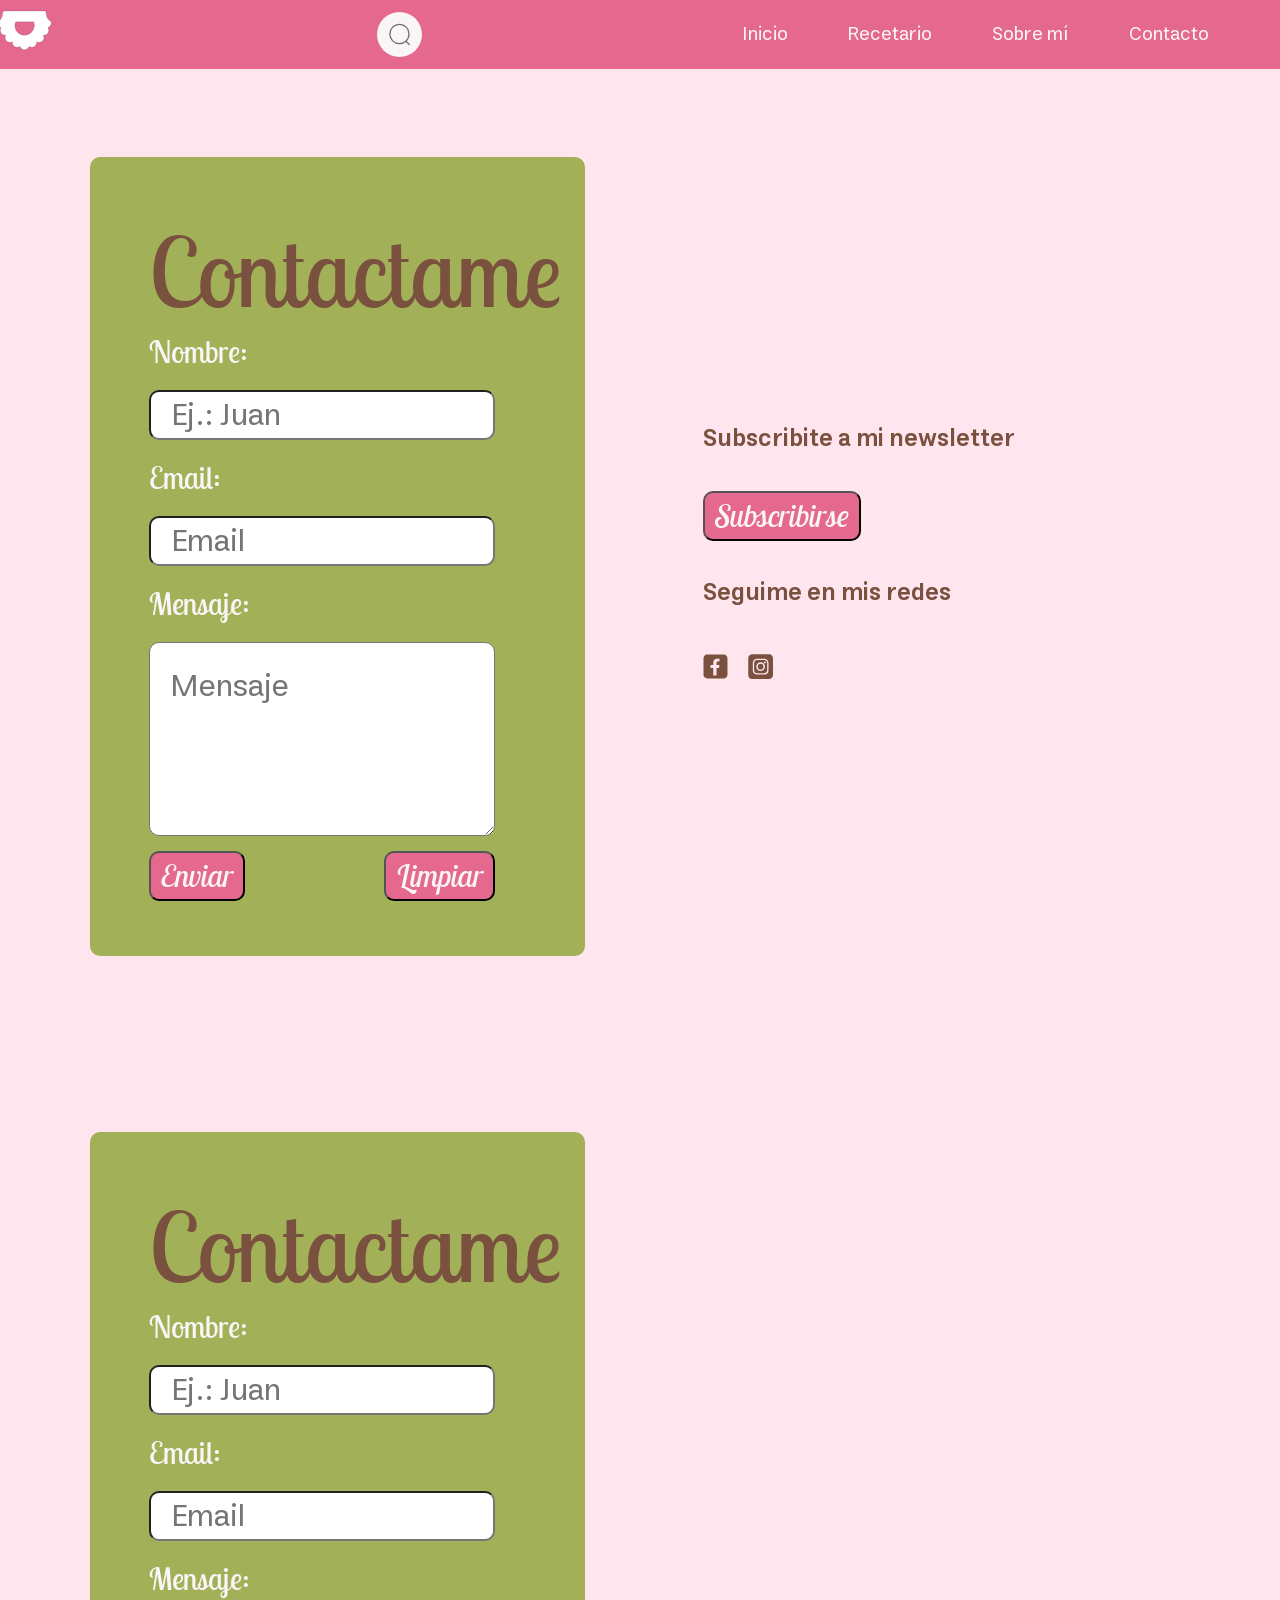
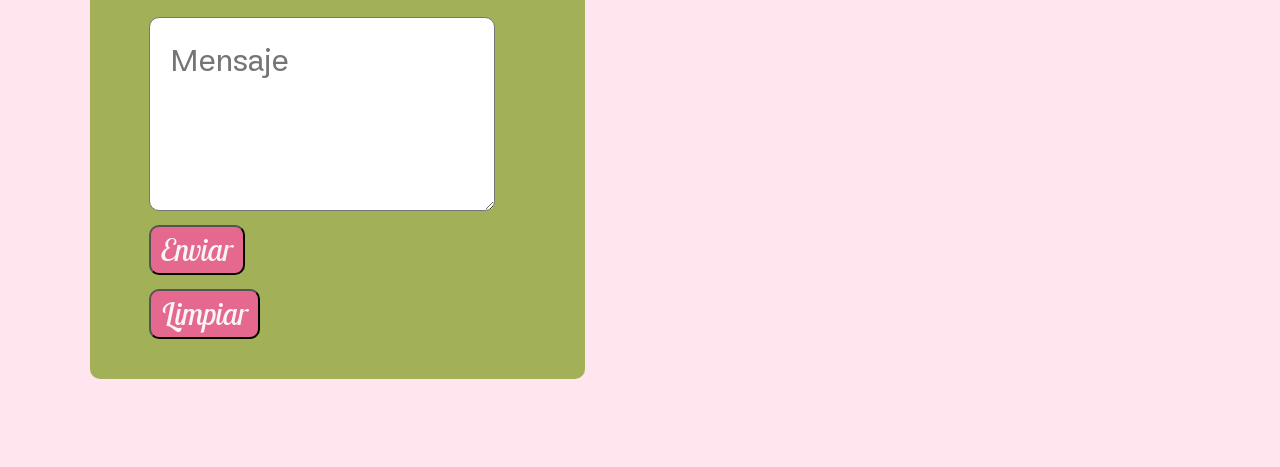
==== commit 871e378c: "Merge branch 'main' into index-ale" ====
--- a/contacto.html
+++ b/contacto.html
@@ -1,15 +1,58 @@
 <!DOCTYPE html>
 <html>
-
+    
 <head>
     <meta charset="utf-8" />
     <title>Ponete el delantal</title>
     <link rel="stylesheet" href="estilos.css">
-    <link rel="icon" type="image/svg+xml" href="img/svg/logo-rosa.svg">
+    <link rel="icon" type="image/svg+xml" href="img/svg/logo.svg">
 </head>
 
 <body>
     <header>
+        <a href="index.html"><img src="img/svg/logo.svg" alt="" width="65" height="55" /></a>
+        <div class="buscador">
+            <img src="img/svg/icono-lupa.svg" alt="" width="25" height="25" />
+        </div>
+        <nav class="botonera">
+            <a href="index.html">Inicio</a>
+            <a href="recetario.html">Recetario</a>
+            <a href="sobremi.html">Sobre mí</a>
+            <a href="contacto.html">Contacto</a>
+        </nav>
+    </header>
+    <main>
+        <section id="contactar">
+            <div id="formulario">
+                <h2>Contactame</h2>
+                <form method="post" action="mailto:maria.lujan.leiva@gmail.com" subject="Contacto desde el sitio web" target="_blank" enctype="text/plain">
+                    <div class="form">
+                        <label for="nombre">Nombre:</label>
+                        <input type="text" name="nombre" id="nombre" placeholder="Ej.: Juan" required>
+                        <label for="email">Email:</label>
+                        <input type="email" name="email" id="email" placeholder="Email" required>
+                        <label for="mensaje">Mensaje:</label>
+                        <textarea name="mensaje" id="mensaje" placeholder="Mensaje" required></textarea>
+                    </div>
+                    <div class="botones">
+                        <button type="submit">Enviar</button>
+                        <button type="reset">Limpiar</button>  
+                    </div>
+                </form>
+            </div>
+            <div id="subscripcion">
+                <h4>Subscribite a mi newsletter</h4>
+                <button id="boton-subscripcion">Subscribirse</button>
+                <h4>Seguime en mis redes</h4>
+                <div id="logos">   
+                    <a href="https://www.facebook.com/Poneteeldelantal?ref=hl"><img src="img/svg/facebook.svg" alt="" width="25" height="25" /></a>
+                    <a href="https://www.instagram.com/poneteeldelantal/"><img src="img/svg/instagram.svg" alt="" width="25" height="25" /></a>
+                </div>
+            </div>
+        </section>    
+    </main>
+</body>
+</html>
 
     </header>
     <main>
--- a/estilos.css
+++ b/estilos.css
@@ -75,15 +75,15 @@
 
 h1 {
     font-family: "lobstertwo bold", sans-serif;
-    font-size: 8rem;
+    font-size: 6rem;
     line-height: 8rem;
     color: var(--color-blanco);
 }
 
 h2 {
     font-family: "lobstertwo regular";
-    font-size: 5rem;
-    color: var(--color-marron);
+    font-size: 4rem;
+    color: var(--marron);
 }
 
 h3 {
@@ -96,7 +96,7 @@
 
 h4 {
     font-family: "estedad semibold";
-    font-size: 1.7rem;
+    font-size: 1.5rem;
     line-height: 2rem;
     color: var(--color-marron);
 }
@@ -154,7 +154,7 @@
     display: flex;
     justify-content: flex-end;
     align-items: center;
-    gap: 80px;
+    gap: 60px;
     padding-right: 80px;
     flex: 1 0 0;
 }
@@ -163,8 +163,8 @@
     color: var(--color-blanco);
     text-align: center;
     font-size: 0.8rem;
-    min-width: 100px;
-    white-space: no-wrap;
+    line-height: 100%;
+    white-space: nowrap;
 }
 
 footer {
@@ -412,10 +412,11 @@
 
 /* termina css de Index */
 
+/* empieza css de contacto.html */
 #contactar {
     display: flex;
     width: 100%;
-    height: 1087px;
+    height: 100%;
     padding: 88px 90px;
     justify-content: flex-start;
     align-items: flex-start;
@@ -424,34 +425,96 @@
 
 #formulario {
     display: flex;
-    width: 750px;
-    height: 100vh;
+    width: 45%;
+    height: 100%;
     padding: 90px 90px 40px 59px;
     flex-direction: column;
     justify-content: flex-start;
     align-items: flex-start;
     gap: 33px;
+    background-color: var(--color-verde);
+    border-radius: 10px;
+}
+#nombre, #email {
+    width: 100%;
+    height: 50px;
+    border-radius: 10px;
+    padding: 20px;
+    font-family: "estedad regular", sans-serif;
+    font-size: 1.3rem;
+    color: var(--color-marron);
+}
+
+label {
+    color: var(--color-blanco);
+    font-family: "lobstertwo regular", sans-serif;
+    font-size: 1.3rem;
+}
+
+textarea {
+    width: 100%;
+    height: 194px;
+    border-radius: 10px;
+    padding: 20px;
+    font-family: "estedad regular", sans-serif;
+    font-size: 1.3rem;
+    color: var(--color-marron);
+}
+
+.botones {
+    display: flex;
+    justify-content: space-between;
+    padding: 15px 0px;
+}
+
+button {
+    height: 50px;
+    border-radius: 10px;
+    background-color: var(--color-primario);
+    color: var(--color-blanco);
+    font-family: "lobstertwo italic", sans-serif;
+    font-size: 1.3rem;
+    padding: 10px;
+    display: flex;
+    align-items: center;
 }
 
 .form {
     display: flex;
-    height: 510px;
+    height: 100%;
     flex-direction: column;
     justify-content: space-between;
     align-items: flex-start;
+    gap: 14px;
+}
+
+#subscripcion {
+    display: flex;
+    padding: 90px 28px;
+    flex-direction: column;
+    justify-content: center;
+    align-items: flex-start;
+    gap: 34px;
+    flex: 1 0 0;
+    align-self: stretch;
+}
+
+#subscripcion h4 {
+    color: var(--color-marron);
+    font-size: 1rem;
+    line-height: 1.5rem;
+}
+
+#logos {
+    color: var(--color-marron);
+    display: flex;
+    flex-direction: row;
     gap: 20px;
 }
 
-#subscripcion {
-    display: flex;
-    padding: 90px 28px;
-    flex-direction: column;
-    justify-content: center;
-    align-items: flex-start;
-    gap: 47px;
-    flex: 1 0 0;
-    align-self: stretch;
-}
+
+
+/* termina css de contacto */
 
 .titular {
     display: flex;
@@ -492,4 +555,129 @@
     font-size: 2.1875rem;
     font-weight: 500px;
     line-height: 5rem;
-}+}
+
+/*comienzo css recetario*/
+.receta{
+    display: flex;
+    flex-direction: column;
+    padding: 40px 90px;
+    gap: 40px;
+}
+
+.titular{
+    display: flex;
+    justify-content: center;
+    margin: 40px 0;
+}
+
+.categorias{
+    width: 100%;
+    margin-bottom: 40px;
+}
+
+.contenido-receta{
+    display: flex;
+    gap: 20px;
+    align-items: flex-start;
+}
+
+
+.columna-izquierda img{
+    width: 100%;
+    border-radius: 10px;
+}
+
+.datos-receta{
+    display: flex;
+    justify-content: space-around;
+    background-color: var(--color-primario);
+    padding: 15px;
+    border-radius: 10px;
+}
+
+.contenido{
+    display: flex;
+    align-items: center;
+    gap: 10px;
+}
+.contenido img{
+    width: 42px;
+    height: 42px;
+}
+
+.contenido p{
+    color: var(--color-blanco);
+}
+
+.notas{
+    width: 350px;
+    background-color: var(--color-primario);
+    padding: 20px;
+    border-radius: 10px;
+}
+
+.notas p{
+    color: var(--color-blanco);
+}
+
+.ingredientes{
+    display: flex;
+    justify-content: space-between;
+    gap: 40px;
+}
+
+.ingredientes-nombre,
+.ingredientes-cantidad{
+    display: flex;
+    flex-direction: column;
+    gap: 10px;
+}
+
+.pasos{
+    display: flex;
+    flex-direction: column;
+    gap: 25px;
+}
+
+.pasos li{
+    display: flex;
+    align-items: flex-start;
+    gap: 20px;
+}
+
+.pasos h6{
+    color: var(--color-marron);
+}
+
+.pasos h2{
+    font-size: 2rem;
+}
+
+.cierre-notas{
+    text-align: center;
+}
+
+.columna-izquierda{
+    display:flex;
+    flex-direction:column;
+}
+
+.categorias{
+    margin-bottom:40px;
+}
+
+.categorias a{
+    color:white;
+}
+
+.categorias ul{
+    display: flex;
+    justify-content: space-around;
+    align-items: center;
+    background-color: #A2B058;
+    padding: 20px;
+    border-radius: 20px 20px 0 0;
+}
+
+
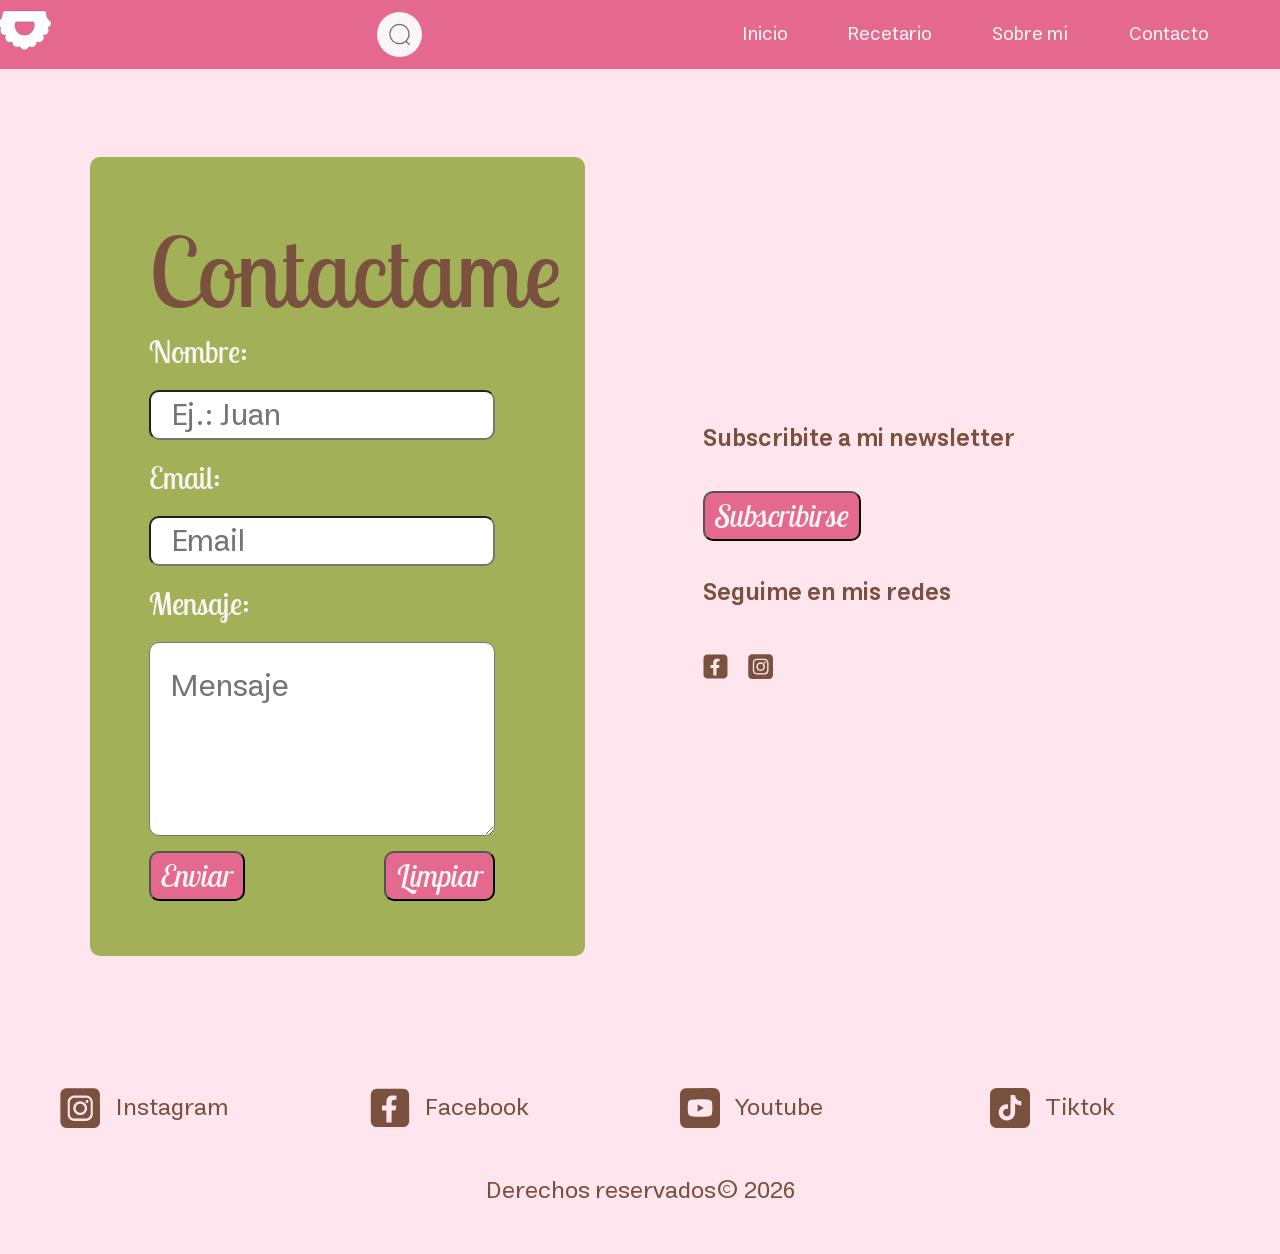
==== commit 08be4216: "Agregado de footer y correciones" ====
--- a/contacto.html
+++ b/contacto.html
@@ -17,7 +17,7 @@
         <nav class="botonera">
             <a href="index.html">Inicio</a>
             <a href="recetario.html">Recetario</a>
-            <a href="sobremi.html">Sobre mí</a>
+            <a href="sobre-mi.html">Sobre mí</a>
             <a href="contacto.html">Contacto</a>
         </nav>
     </header>
@@ -51,27 +51,26 @@
             </div>
         </section>    
     </main>
+    <footer>
+        <ul>
+            <li>
+                <img src="img/svg/instagram.svg" alt="" width="40" height="40" />
+                <p>Instagram</p>
+            </li>
+            <li>
+                <img src="img/svg/facebook.svg" alt="" width="40" height="40" />
+                <p>Facebook</p>
+            </li>
+            <li>
+                <img src="img/svg/youtube.svg" alt="" width="40" height="40" />
+                <p>Youtube</p>
+            </li>
+            <li>
+                <img src="img/svg/tiktok.svg" alt="" width="40" height="40" />
+                <p>Tiktok</p>
+            </li>
+        </ul>
+        <p>Derechos reservados© 2026</p>
+    </footer>
 </body>
-</html>
-
-    </header>
-    <main>
-        <section id="contactar">
-            <div id="formulario">
-                <h2>Contactame</h2>
-                <form method="post" action="mailto:maria.lujan.leiva@gmail.com" subject="Contacto desde el sitio web"
-                    target="_blank" enctype="text/plain">
-                    <div class="form">
-                        <label for="nombre">Nombre:</label>
-                        <input type="text" name="nombre" id="nombre" placeholder="Ej.: Juan" required>
-                        <label for="email">Email:</label>
-                        <input type="email" name="email" id="email" placeholder="Email" required>
-                        <label for="mensaje">Mensaje:</label>
-                        <textarea name="mensaje" id="mensaje" placeholder="Mensaje" required></textarea>
-                        <button type="submit">Enviar</button>
-                        <button type="reset">Limpiar</button>
-                    </div>
-                </form>
-            </div>
-        </section>
-    </main>+</html>
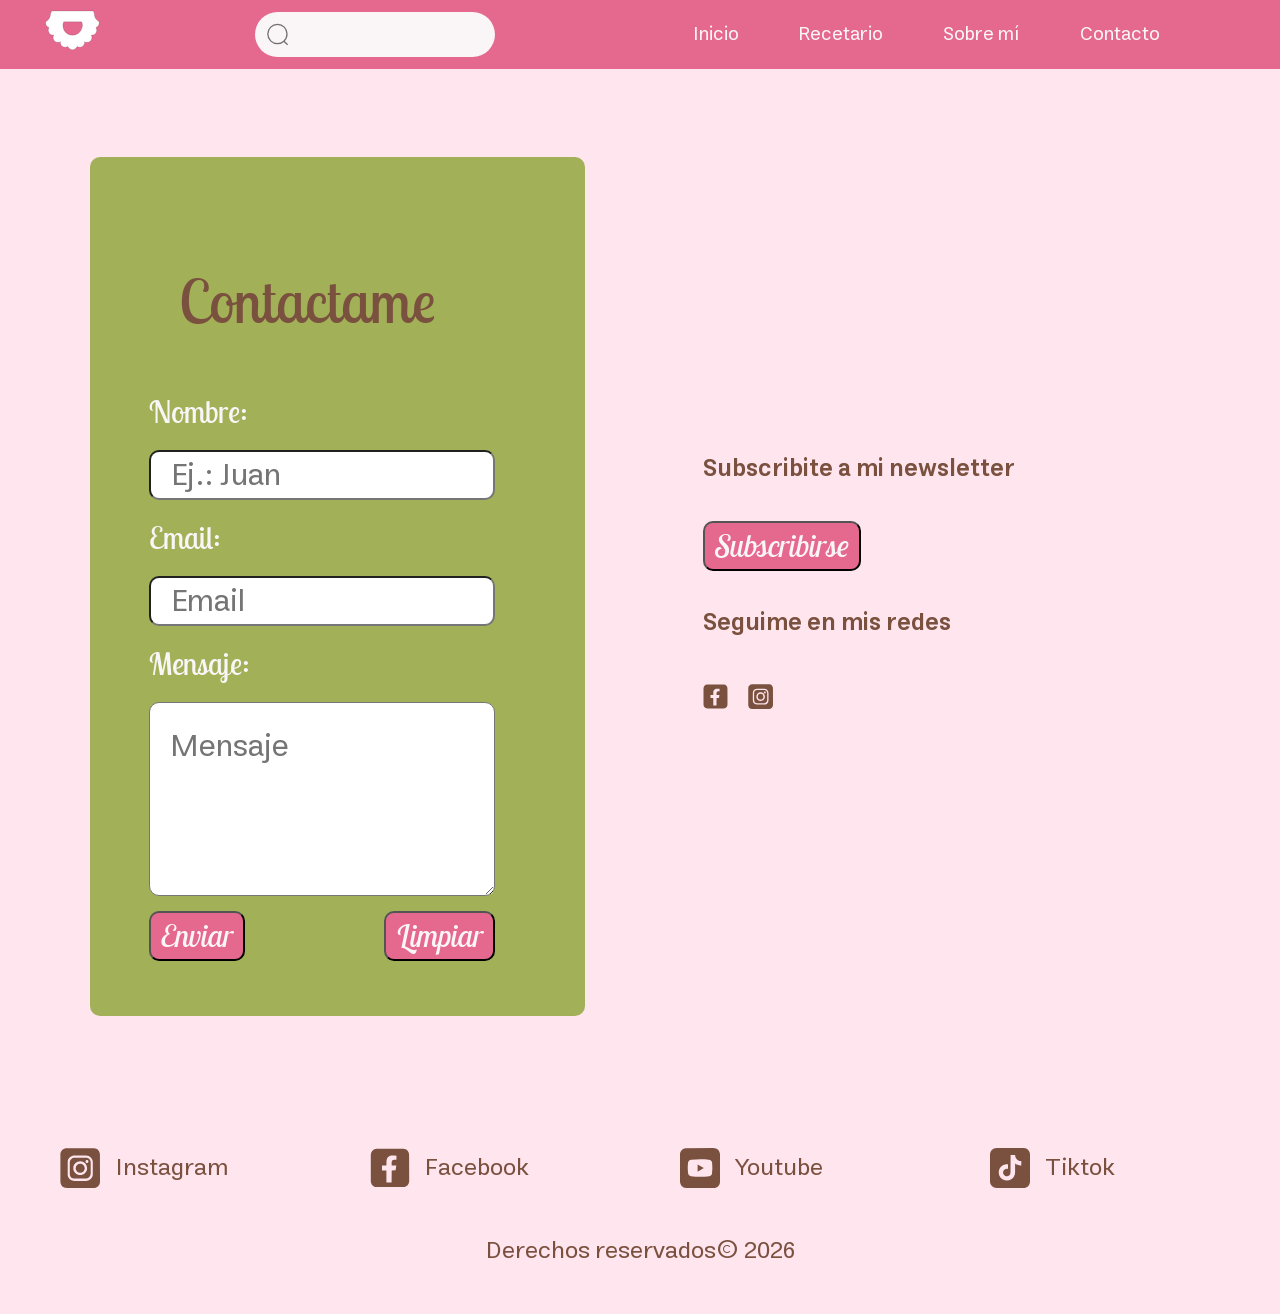
==== commit 0e453e32: "Unificacion de head y header en todos los html." ====
--- a/contacto.html
+++ b/contacto.html
@@ -1,11 +1,12 @@
 <!DOCTYPE html>
 <html>
-    
+
 <head>
-    <meta charset="utf-8" />
-    <title>Ponete el delantal</title>
-    <link rel="stylesheet" href="estilos.css">
-    <link rel="icon" type="image/svg+xml" href="img/svg/logo.svg">
+    <meta charset="UTF-8" />
+    <meta name="viewport" content="width=device-width, initial-scale=1.0">
+    <title>Ponete el Delantal</title>
+    <link rel="icon" type="image/svg+xml" href="img/svg/logo-rosa.svg">
+    <link href="estilos.css" rel="stylesheet" type="text/css">
 </head>
 
 <body>
@@ -21,6 +22,7 @@
             <a href="contacto.html">Contacto</a>
         </nav>
     </header>
+
     <main>
         <section id="contactar">
             <div id="formulario">
--- a/estilos.css
+++ b/estilos.css
@@ -4,28 +4,28 @@
 @font-face {
     font-family: "lobstertwo regular";
     src: url(font/LobsterTwo-Regular.ttf) format(truetype);
-    font-weigth: normal;
+    font-weight: normal;
     font-style: normal;
 }
 
 @font-face {
     font-family: "lobstertwo italic";
     src: url(font/lobstertwo-italic.ttf) format(truetype);
-    font-weigth: italic;
+    font-weight: italic;
     font-style: italic;
 }
 
 @font-face {
     font-family: "lobstertwo bold";
     src: url(font/lobstertwo-bold.ttf) format(truetype);
-    font-weigth: bold;
+    font-weight: bold;
     font-style: normal;
 }
 
 @font-face {
     font-family: "estedad regular";
     src: url(font/Estedad-Regular.ttf) format(truetype);
-    font-weigth: normal;
+    font-weight: normal;
     font-style: normal;
 }
 
@@ -39,7 +39,7 @@
 @font-face {
     font-family: "estedad semibold";
     src: url(font/Estedad-SemiBold.ttf) format(truetype);
-    font-weigth: semibold;
+    font-weight: semibold;
     font-style: normal;
 }
 
@@ -82,8 +82,8 @@
 
 h2 {
     font-family: "lobstertwo regular";
-    font-size: 4rem;
-    color: var(--marron);
+    font-size: 2.5rem;
+    color: var(--color-marron);
 }
 
 h3 {
@@ -110,8 +110,8 @@
 
 h6 {
     font-family: "estedad semibold", sans-serif;
-    font-size: 1.5rem;
-    line-height: 2rem;
+    font-size: 1rem;
+    line-height: 1.5rem;
     color: var(--color-blanco);
 }
 
@@ -136,9 +136,10 @@
     align-items: center;
     justify-content: center;
     padding: 0 40px;
-    gap: 320px;
+    gap: 150px;
     background-color: var(--color-primario);
 }
+
 
 .buscador {
     background-color: var(--color-blanco);
@@ -150,6 +151,7 @@
     padding: 10px 10px;
 }
 
+
 .botonera {
     display: flex;
     justify-content: flex-end;
@@ -158,6 +160,7 @@
     padding-right: 80px;
     flex: 1 0 0;
 }
+
 
 .botonera a {
     color: var(--color-blanco);
@@ -166,6 +169,7 @@
     line-height: 100%;
     white-space: nowrap;
 }
+
 
 footer {
     display: flex;
@@ -403,10 +407,9 @@
 
 }
 
-.noticias-index,
-h4,
-h6,
-p {
+.noticias-index h4,
+.noticias-index h6,
+.noticias-index p {
     color: var(--color-blanco);
 }
 
@@ -435,7 +438,9 @@
     background-color: var(--color-verde);
     border-radius: 10px;
 }
-#nombre, #email {
+
+#nombre,
+#email {
     width: 100%;
     height: 50px;
     border-radius: 10px;
@@ -531,12 +536,17 @@
 
 /* css de Sobre Mí */
 
-.presentacion {
+.presentacion h2,
+.presentacion p {
+    color: var(--color-marron);
+    max-width: 2650px;
     text-align: center;
 }
 
 .galeria-sobremi img {
     border-radius: 29px;
+    max-width: 100%;
+    height: auto;
 }
 
 .galeria-sobremi {
@@ -549,46 +559,85 @@
     align-self: stretch;
 }
 
+.personal,
+.justificacion {
+    display: flex;
+    padding: 20px 80px;
+    flex-direction: column;
+    align-items: flex-start;
+    gap: 40px;
+}
+
+.menu-desplegable {
+    display: flex;
+    padding: 30px 90px;
+    flex-direction: column;
+    justify-content: center;
+    align-items: flex-start;
+    gap: 24px;
+}
+
 summary {
     color: var(--color-blanco);
     font-family: 'estedad medium', sans-serif;
-    font-size: 2.1875rem;
-    font-weight: 500px;
-    line-height: 5rem;
-}
+    font-size: 1.5rem;
+    background-color: var(--color-primario);
+    border-radius: 15px;
+    width: 50rem;
+    padding: 20px 80px;
+    gap: 40px;
+}
+
+details p {
+    color: var(--color-blanco);
+    background-color: var(--color-verde);
+    border-radius: 15px;
+    padding: 20px 80px;
+    max-width: 50rem;
+}
+
+/* termina css de Sobre mí */
 
 /*comienzo css recetario*/
 .receta{
-    display: flex;
-    flex-direction: column;
-    padding: 40px 90px;
-    gap: 40px;
-}
-
-.titular{
-    display: flex;
-    justify-content: center;
-    margin: 40px 0;
+    width:100%;
+    max-width:1200px;
+    margin:0 auto;
+    padding:20px 90px 80px;
+}
+
+
+main{
+    width:100%;
+}
+
+.titular {
+    display: flex;
+    justify-content: center;
 }
 
 .categorias{
-    width: 100%;
-    margin-bottom: 40px;
-}
-
-.contenido-receta{
-    display: flex;
-    gap: 20px;
-    align-items: flex-start;
-}
-
-
-.columna-izquierda img{
-    width: 100%;
-    border-radius: 10px;
-}
-
-.datos-receta{
+    width:100%;
+    padding:0;
+    margin-bottom:40px;
+}
+
+.contenido-receta {
+    display: flex;
+    justify-content: center;
+    align-items: flex-start;
+    gap: 24px;
+    width: 100%;
+}
+
+.columna-izquierda img {
+    width: 100%;
+    height: auto;
+    display: block;
+    border-radius: 10px;
+}
+
+.datos-receta {
     display: flex;
     justify-content: space-around;
     background-color: var(--color-primario);
@@ -596,88 +645,127 @@
     border-radius: 10px;
 }
 
-.contenido{
+.contenido {
     display: flex;
     align-items: center;
     gap: 10px;
 }
-.contenido img{
+
+.contenido img {
     width: 42px;
     height: 42px;
 }
 
-.contenido p{
-    color: var(--color-blanco);
-}
-
-.notas{
-    width: 350px;
+.contenido p {
+    color: var(--color-blanco);
+}
+
+.notas {
+    width: 30%;
+    min-width: 220px;
     background-color: var(--color-primario);
     padding: 20px;
     border-radius: 10px;
 }
 
-.notas p{
-    color: var(--color-blanco);
-}
-
-.ingredientes{
+.notas p {
+    color: var(--color-blanco);
+}
+
+.ingredientes {
     display: flex;
     justify-content: space-between;
     gap: 40px;
 }
 
+.ingredientes p {
+    max-width: none;
+    font-size: 0.9rem;
+}
+
 .ingredientes-nombre,
-.ingredientes-cantidad{
+.ingredientes-cantidad {
     display: flex;
     flex-direction: column;
     gap: 10px;
 }
 
 .pasos{
-    display: flex;
-    flex-direction: column;
-    gap: 25px;
-}
-
-.pasos li{
-    display: flex;
-    align-items: flex-start;
-    gap: 20px;
-}
-
-.pasos h6{
-    color: var(--color-marron);
-}
-
-.pasos h2{
-    font-size: 2rem;
-}
-
-.cierre-notas{
-    text-align: center;
-}
-
-.columna-izquierda{
     display:flex;
     flex-direction:column;
-}
-
-.categorias{
-    margin-bottom:40px;
-}
+    gap:10px;
+    margin-top:50px;
+}
+
+.pasos li{
+    display:flex;
+    align-items:flex-start;
+
+    gap:30px;
+
+    padding:8px 0;
+}
+
+.pasos h6{
+    color:var(--color-marron);
+
+    font-size:1rem;
+
+    line-height:1.6;
+
+    max-width:650px;
+}
+
+.pasos h2{
+    font-size:3rem;
+
+    line-height:1;
+
+    padding:0;
+
+    min-width:40px;
+}
+
+
+.cierre-notas {
+    text-align: center;
+    padding: 40px;
+}
+
+.columna-izquierda {
+    width: 70%;
+    display: flex;
+    flex-direction: column;
+}
+
+
 
 .categorias a{
     color:white;
+
+    font-size:1rem;
+
+    white-space:nowrap;
 }
 
 .categorias ul{
-    display: flex;
-    justify-content: space-around;
-    align-items: center;
-    background-color: #A2B058;
-    padding: 20px;
-    border-radius: 20px 20px 0 0;
-}
-
-
+    width:100%;
+    display:flex;
+    justify-content:space-around;
+    align-items:center;
+
+    background-color:var(--color-verde);
+
+    padding:20px 0;
+
+    margin:0;
+}
+
+.categorias li{
+    flex:1;
+    text-align:center;
+}
+
+h2{
+    padding: 30px;
+}
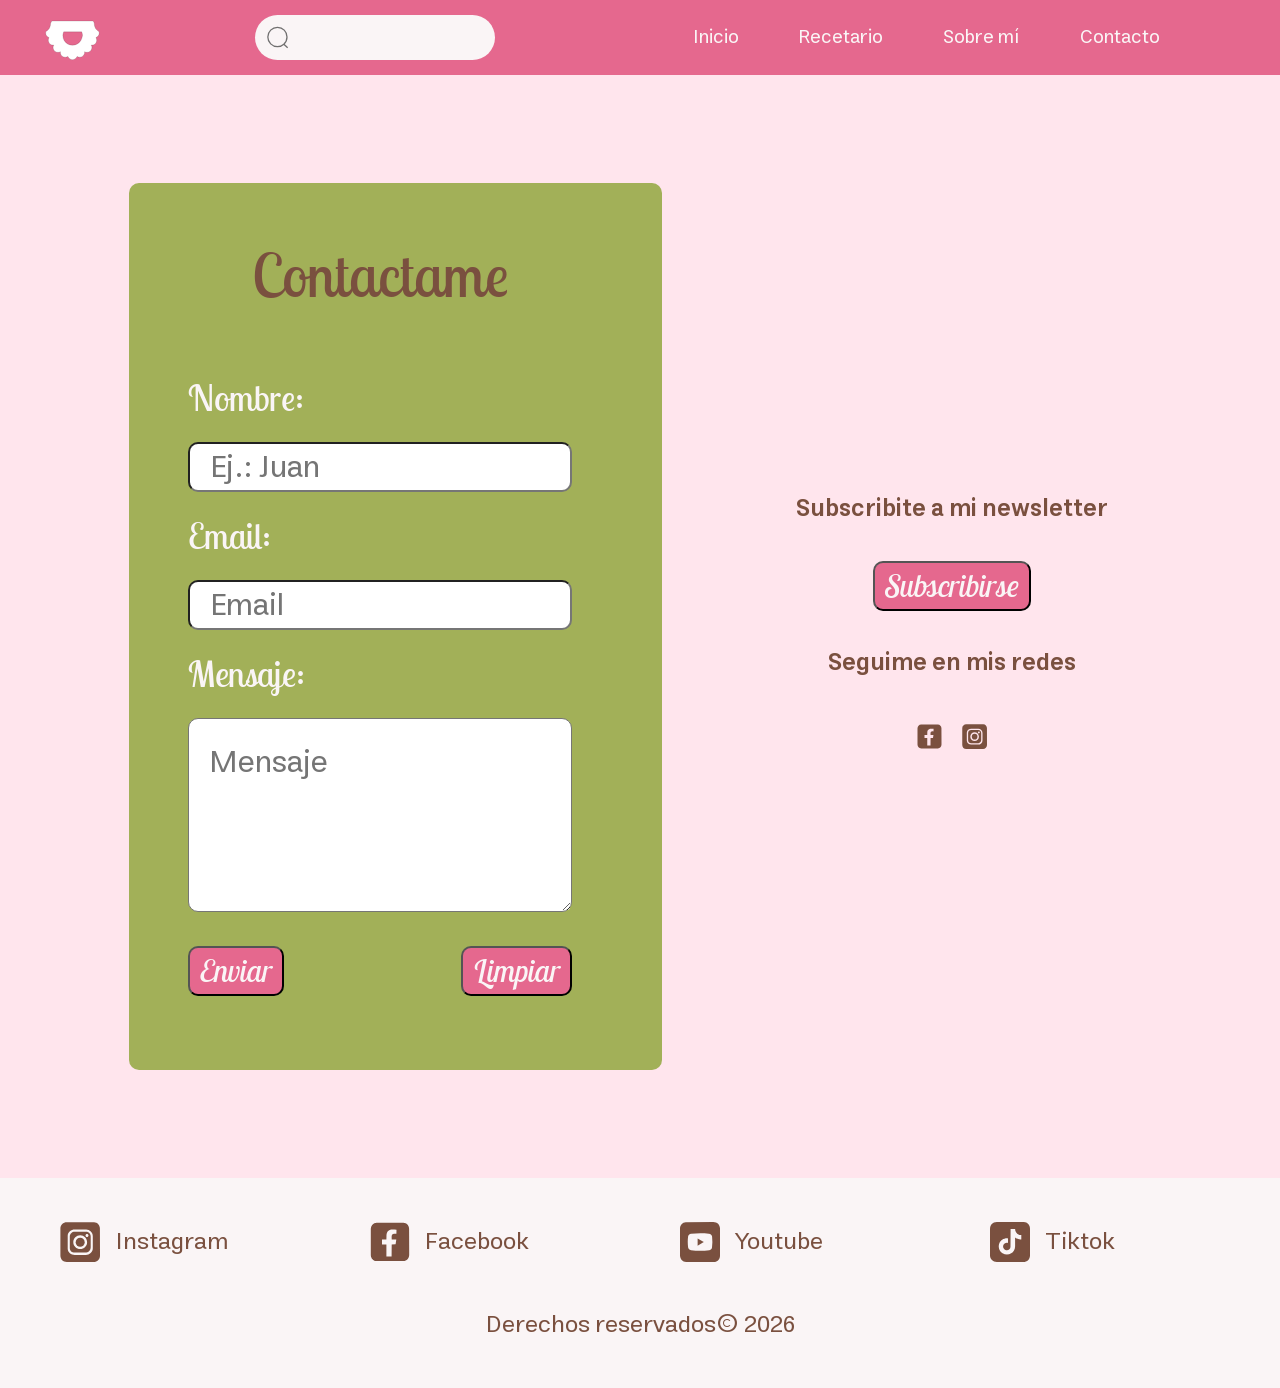
==== commit 1283ef4c: "correcciones en css y contacto" ====
--- a/contacto.html
+++ b/contacto.html
@@ -23,7 +23,7 @@
         </nav>
     </header>
 
-    <main>
+    <main id="contenedor-contacto">
         <section id="contactar">
             <div id="formulario">
                 <h2>Contactame</h2>
--- a/estilos.css
+++ b/estilos.css
@@ -71,18 +71,22 @@
     background-color: var(--color-rosa-fondos);
     color: var(--color-blanco);
     width: 100%;
+    min-height: 100vh;
+    display: flex;
+    flex-direction: column;
 }
 
 h1 {
     font-family: "lobstertwo bold", sans-serif;
-    font-size: 6rem;
-    line-height: 8rem;
+    font-size: 5rem;
+    line-height: 5rem;
     color: var(--color-blanco);
 }
 
 h2 {
     font-family: "lobstertwo regular";
-    font-size: 2.5rem;
+    font-size: 2.5rem;    
+    line-height: 3rem;
     color: var(--color-marron);
 }
 
@@ -135,11 +139,15 @@
     display: flex;
     align-items: center;
     justify-content: center;
-    padding: 0 40px;
+    padding: 10px 40px;
     gap: 150px;
     background-color: var(--color-primario);
 }
 
+header img {
+    display: flex;
+    align-items: center;
+}
 
 .buscador {
     background-color: var(--color-blanco);
@@ -180,6 +188,8 @@
     align-items: center;
     gap: 35px;
     align-self: stretch;
+    background-color: var(--color-blanco);
+    margin-top: auto;
 }
 
 footer ul {
@@ -244,9 +254,32 @@
     max-width: 40vw;
     display: flex;
     flex-direction: column;
-    gap: 40px;
+    gap: 20px;
     color: var(--color-blanco);
     z-index: 3;
+}
+
+#textos-hero h1 {
+    animation-name: titulares;
+    animation-duration: 3s;
+    animation-timing-function: ease-in-out;
+    animation-direction: normal;
+    animation-iteration-count: infinite;
+    animation-timing-function: ease-in-out;
+    animation-fill-mode: none;
+    animation-play-state: running;
+}
+
+@keyframes titulares {
+    0% {
+        color: var(--color-verde);
+    }
+    50% {
+        color: var(--color-blanco);
+    }
+    100% {
+        color: var(--color-primario);
+    }
 }
 
 /* css cards componentes */
@@ -416,24 +449,37 @@
 /* termina css de Index */
 
 /* empieza css de contacto.html */
+#contenedor-contacto {
+    width: 100%;
+    flex: 1;
+    display: flex;
+    justify-content: center;
+    align-items: center;
+    gap: 30px;
+    padding: 20px;
+}
+
 #contactar {
     display: flex;
     width: 100%;
     height: 100%;
     padding: 88px 90px;
+    justify-content: center;
+    align-items: center;
+    gap: 90px;
+    align-content: center;
+    flex-direction: row;
+    flex-wrap: wrap;
+}
+
+#formulario {
+    display: flex;
+    width: auto;
+    height: 100%;
+    padding: 26px 90px 40px 59px;
+    flex-direction: column;
     justify-content: flex-start;
-    align-items: flex-start;
-    gap: 90px;
-}
-
-#formulario {
-    display: flex;
-    width: 45%;
-    height: 100%;
-    padding: 90px 90px 40px 59px;
-    flex-direction: column;
-    justify-content: flex-start;
-    align-items: flex-start;
+    align-items: center;
     gap: 33px;
     background-color: var(--color-verde);
     border-radius: 10px;
@@ -453,7 +499,7 @@
 label {
     color: var(--color-blanco);
     font-family: "lobstertwo regular", sans-serif;
-    font-size: 1.3rem;
+    font-size: 1.5rem;
 }
 
 textarea {
@@ -469,7 +515,7 @@
 .botones {
     display: flex;
     justify-content: space-between;
-    padding: 15px 0px;
+    padding: 34px 0px;
 }
 
 button {
@@ -490,7 +536,7 @@
     flex-direction: column;
     justify-content: space-between;
     align-items: flex-start;
-    gap: 14px;
+    gap: 20px;
 }
 
 #subscripcion {
@@ -498,10 +544,10 @@
     padding: 90px 28px;
     flex-direction: column;
     justify-content: center;
-    align-items: flex-start;
+    align-items: center;
     gap: 34px;
-    flex: 1 0 0;
-    align-self: stretch;
+    flex: 1;
+    max-width: 400px;
 }
 
 #subscripcion h4 {
@@ -516,7 +562,6 @@
     flex-direction: row;
     gap: 20px;
 }
-
 
 
 /* termina css de contacto */
@@ -540,7 +585,8 @@
 .presentacion p {
     color: var(--color-marron);
     max-width: 2650px;
-    text-align: center;
+    text-align: center;    
+    padding: 20px 80px;
 }
 
 .galeria-sobremi img {
@@ -551,12 +597,10 @@
 
 .galeria-sobremi {
     display: flex;
-    height: 514px;
+    flex-wrap: wrap;
     padding: 45px 0 22px 0;
     justify-content: center;
-    align-items: flex-start;
-    gap: 108px;
-    align-self: stretch;
+    gap: 20px;
 }
 
 .personal,
@@ -564,7 +608,6 @@
     display: flex;
     padding: 20px 80px;
     flex-direction: column;
-    align-items: flex-start;
     gap: 40px;
 }
 
@@ -573,7 +616,6 @@
     padding: 30px 90px;
     flex-direction: column;
     justify-content: center;
-    align-items: flex-start;
     gap: 24px;
 }
 
@@ -583,8 +625,8 @@
     font-size: 1.5rem;
     background-color: var(--color-primario);
     border-radius: 15px;
-    width: 50rem;
-    padding: 20px 80px;
+    max-width: 950px;
+    padding: 20px;
     gap: 40px;
 }
 
@@ -592,14 +634,14 @@
     color: var(--color-blanco);
     background-color: var(--color-verde);
     border-radius: 15px;
-    padding: 20px 80px;
-    max-width: 50rem;
+    padding: 20px;
+    max-width: 950px;
 }
 
 /* termina css de Sobre mí */
 
 /*comienzo css recetario*/
-.receta{
+.receta {
     width:100%;
     max-width:1200px;
     margin:0 auto;
@@ -607,7 +649,7 @@
 }
 
 
-main{
+main {
     width:100%;
 }
 
@@ -616,7 +658,7 @@
     justify-content: center;
 }
 
-.categorias{
+.categorias {
     width:100%;
     padding:0;
     margin-bottom:40px;
@@ -740,7 +782,7 @@
 
 
 
-.categorias a{
+.categorias a {
     color:white;
 
     font-size:1rem;
@@ -748,7 +790,7 @@
     white-space:nowrap;
 }
 
-.categorias ul{
+.categorias ul {
     width:100%;
     display:flex;
     justify-content:space-around;
@@ -761,11 +803,32 @@
     margin:0;
 }
 
-.categorias li{
+.categorias li {
     flex:1;
     text-align:center;
 }
 
 h2{
     padding: 30px;
+}
+
+/* Responsive en 500px para Sobre mí */
+
+@media screen and (max-width: 500px) {
+
+summary {
+    padding: 10px;
+}
+
+details p {
+    padding: 10px;
+}
+.personal,
+.justificacion {
+    padding: 15px;
+}
+
+.menu-desplegable {
+    padding: 15px;
+}
 }
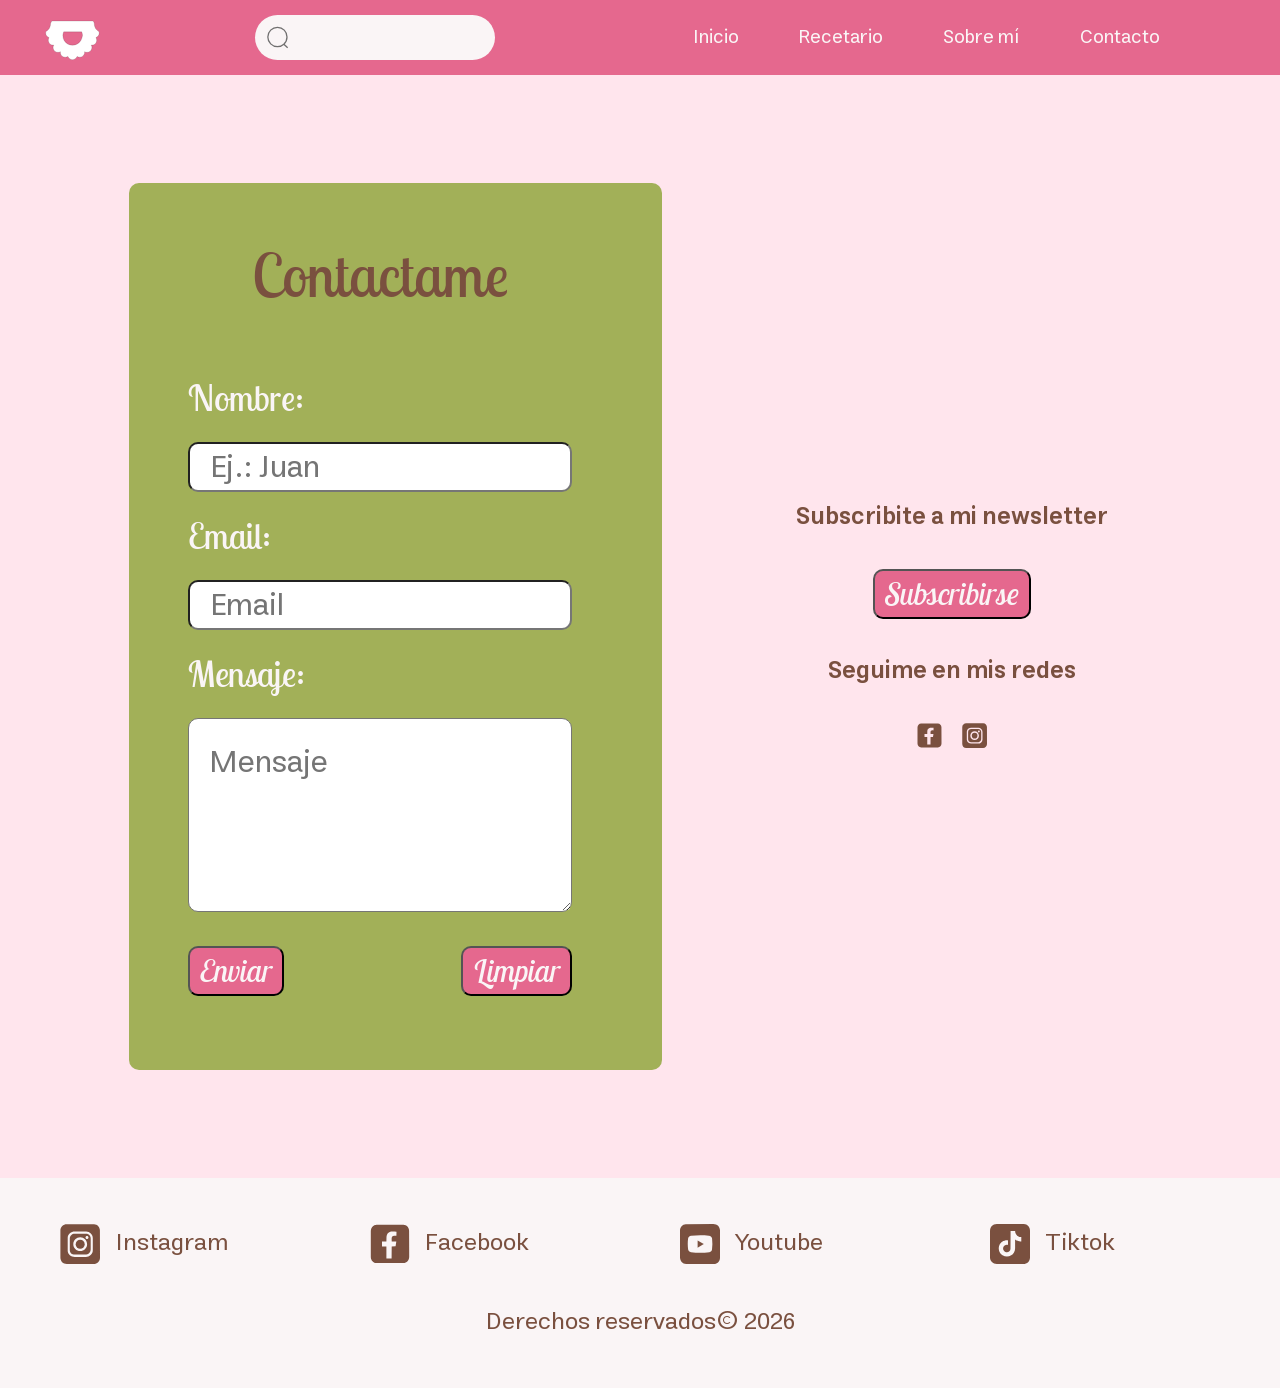
==== commit 9a029b70: "correcciones htmls y css" ====
--- a/contacto.html
+++ b/contacto.html
@@ -56,20 +56,28 @@
     <footer>
         <ul>
             <li>
-                <img src="img/svg/instagram.svg" alt="" width="40" height="40" />
-                <p>Instagram</p>
+                <a href="https://www.instagram.com/poneteeldelantal/" target="_blank">
+                    <img src="img/svg/instagram.svg" alt="" width="40" height="40" />
+                    <p>Instagram</p>
+                </a>
             </li>
             <li>
+                <a href="https://www.facebook.com/Poneteeldelantal?ref=hl" target="_blank">
                 <img src="img/svg/facebook.svg" alt="" width="40" height="40" />
                 <p>Facebook</p>
+                </a>
             </li>
             <li>
+                <a href="https://www.youtube.com/channel/UCe3dXQ7yRv0x3CNFf5MmcQw" target="_blank">
                 <img src="img/svg/youtube.svg" alt="" width="40" height="40" />
                 <p>Youtube</p>
+                </a>
             </li>
             <li>
+                <a href="https://www.tiktok.com/@agusmaral?is_from_webapp=1&sender_device=pc" target="_blank">
                 <img src="img/svg/tiktok.svg" alt="" width="40" height="40" />
                 <p>Tiktok</p>
+                </a>
             </li>
         </ul>
         <p>Derechos reservados© 2026</p>
--- a/estilos.css
+++ b/estilos.css
@@ -11,7 +11,7 @@
 @font-face {
     font-family: "lobstertwo italic";
     src: url(font/lobstertwo-italic.ttf) format(truetype);
-    font-weight: italic;
+    font-weight:italic;
     font-style: italic;
 }
 
@@ -39,7 +39,7 @@
 @font-face {
     font-family: "estedad semibold";
     src: url(font/Estedad-SemiBold.ttf) format(truetype);
-    font-weight: semibold;
+    font-weigth: semibold;
     font-style: normal;
 }
 
@@ -53,7 +53,7 @@
     font-family: "estedad regular", sans-serif;
     font-size: 1.5rem;
     font-style: normal;
-    font-weight: 400;
+    font-weight: normal;
     line-height: 2rem;
     color: var(--color-marron);
     text-align: left;
@@ -70,6 +70,8 @@
 body {
     background-color: var(--color-rosa-fondos);
     color: var(--color-blanco);
+    margin: 0;
+    padding: 0;
     width: 100%;
     min-height: 100vh;
     display: flex;
@@ -78,21 +80,21 @@
 
 h1 {
     font-family: "lobstertwo bold", sans-serif;
-    font-size: 5rem;
-    line-height: 5rem;
+    font-size: 6rem;
+    line-height: 8rem;
     color: var(--color-blanco);
 }
 
 h2 {
     font-family: "lobstertwo regular";
-    font-size: 2.5rem;    
+    font-size: 2.5rem;
     line-height: 3rem;
     color: var(--color-marron);
 }
 
 h3 {
     font-family: "lobstertwo regular";
-    font-size: 3rem;
+    font-size: 2rem;
     line-height: 3rem;
     text-align: center;
     color: var(--color-blanco);
@@ -107,21 +109,23 @@
 
 h5 {
     font-family: "estedad medium", sans-serif;
-    font-size: 2rem;
-    line-height: 5rem;
-    color: var(--color-blanco);
-}
-
-h6 {
-    font-family: "estedad semibold", sans-serif;
     font-size: 1rem;
-    line-height: 1.5rem;
+    line-height: 1.2rem;
+    color: var(--color-blanco);
+}
+
+h6,
+a {
+    font-family: "estedad regular", sans-serif;
+    font-size: 0.8rem;
+    line-height: 1rem;
     color: var(--color-blanco);
 }
 
 p {
     font-family: "estedad regular", sans-serif;
     font-size: 1.3rem;
+    line-height: 1.8rem;
     max-width: 950px;
     color: var(--color-marron);
 }
@@ -159,7 +163,6 @@
     padding: 10px 10px;
 }
 
-
 .botonera {
     display: flex;
     justify-content: flex-end;
@@ -168,7 +171,6 @@
     padding-right: 80px;
     flex: 1 0 0;
 }
-
 
 .botonera a {
     color: var(--color-blanco);
@@ -178,7 +180,6 @@
     white-space: nowrap;
 }
 
-
 footer {
     display: flex;
     height: 210px;
@@ -189,7 +190,6 @@
     gap: 35px;
     align-self: stretch;
     background-color: var(--color-blanco);
-    margin-top: auto;
 }
 
 footer ul {
@@ -200,7 +200,7 @@
     align-self: stretch;
 }
 
-footer li {
+footer li a {
     display: flex;
     width: 230px;
     align-items: center;
@@ -216,7 +216,7 @@
 
 #hero {
     width: 100%;
-    height: 100vh;
+    height: 75vh;
     display: flex;
     flex-direction: column;
     padding: 135px 90px;
@@ -232,9 +232,7 @@
     width: 100%;
     height: 100%;
     object-fit: cover;
-    /* Hace que el video cubra todo el espacio sin deformarse */
     z-index: 1;
-    /* Lo coloca por detrás del contenido */
 }
 
 #hero-gradiente {
@@ -251,10 +249,11 @@
 #textos-hero {
     position: relative;
     padding: 0 90px;
-    max-width: 40vw;
-    display: flex;
-    flex-direction: column;
-    gap: 20px;
+    max-width: 40%;
+    text-align: left;
+    display: flex;
+    flex-direction: column;
+    gap: 40px;
     color: var(--color-blanco);
     z-index: 3;
 }
@@ -274,9 +273,11 @@
     0% {
         color: var(--color-verde);
     }
+
     50% {
         color: var(--color-blanco);
     }
+
     100% {
         color: var(--color-primario);
     }
@@ -288,7 +289,7 @@
     background: var(--color-rosa-fondos);
     color: var(--color-marron);
     width: 100%;
-    height: 80vh;
+    height: 60vh;
     display: flex;
     flex-direction: column;
     justify-content: center;
@@ -319,16 +320,15 @@
 
 .tarjetas-texto {
     color: var(--color-blanco);
-    max-width: 90%;
+    max-width: 60%;
     display: flex;
     flex-direction: column;
     align-items: flex-start;
-    border-radius: 10px;
-    padding: 10px 20px;
+    padding: 10px 0 30px 20px;
     gap: 50px;
 }
 
-.tarjetas-texto p a {
+.tarjetas-texto a {
     color: var(--color-blanco);
 }
 
@@ -337,47 +337,190 @@
     align-self: stretch;
 }
 
+#cards :hover {
+    background-color: var(--color-marron);
+    border-radius: 10px;
+}
+
+.tarjetas-texto a:hover {
+    font-family: "estedad semibold", sans-serif;
+}
+
 /* termina cards */
 
 #frase {
-    width: 100vw;
-    height: 30vh;
-    display: flex;
-    flex-direction: column;
-    padding: 90px 0;
+    width: 100%;
+    height: 25vh;
+    display: flex;
+    flex-direction: column;
+    padding: 40px 0;
     align-items: center;
     background-color: var(--color-rosa-fondos);
     background-image: url(img/svg/frase-u.svg);
     background-repeat: repeat;
-}
-
-#frase h3 {
+    background-repeat: repeat-x;
+}
+
+#frase h2 {
     text-align: center;
     color: var(--color-blanco);
-    max-width: 70vw;
-}
-
-#galeriahome {
+    max-width: 50%;
+}
+
+/* galeria index */
+
+#galeria {
+    width: 100%;
+    height: 130vh;
+    padding-left: 90px;
+    display: flex;
+    flex-direction: column;
+    justify-content: center;
+    align-items: center;
+    gap: 70px;
+    align-self: stretch;
+}
+
+#galeria #titulos {
+    width: 100%;
+    height: 20vh;
+    padding: 90px 0;
+    display: flex;
+    align-items: center;
+    gap: 40px;
+}
+
+#galeria #fotos {
+    height: 80vh;
+    padding: 0 90px;
+    display: flex;
+    align-items: center;
+    gap: 60px;
+    align-self: stretch;
+
+}
+
+#titulos {
+    display: flex;
+    flex-direction: column;
+    align-items: center;
+    justify-content: center;
+    gap: 50px;
+    padding: 50px 0 0 0;
+}
+
+#miniaturas {
+    width: 100%;
+    padding: 50px 0;
+    display: flex;
+    justify-content: center;
+    gap: 30px;
+}
+
+#miniaturas img {
+    border-radius: 15px;
+    display: flex;
+    flex-direction: column;
+    align-items: center;
+    justify-content: center;
+    gap: 40px;
+}
+
+#miniaturas a {
+    display: flex;
+    flex-direction: column;
+    align-items: center;
+    gap: 10px;
+    font-size: 1rem;
+    color: var(--color-marron);
+}
+
+#galeria {
+    display: none;
+    width: 100%;
+    justify-content: center;
+    align-items: center;
+    height: 100vh;
+    position: absolute;
+    top: 0;
+    z-index: 10;
+    padding: 0;
+}
+
+#galeria li {
+    display: flex;
+}
+
+#galeria-oculta {
+    display: flex;
+    width: 100vw;
+    max-width: 1450px;
+    overflow: hidden;
+    z-index: 20;
+}
+
+.fraccion-galeria {
+    display: flex;
+    align-items: center;
+    background-repeat: no-repeat;
+    background-position: center;
+    width: 100%;
+    min-width: 1400px;
+    height: 100vh;
+    justify-content: space-between;
+    padding: 60px 60px;
+
+}
+
+.primer-ultima-flecha {
+    visibility: hidden;
+}
+
+.close {
+    position: absolute;
+    top: 80px;
+    right: 2%;
+}
+
+/*Imagenes galeria*/
+
+#foto-1 {
+    background-image: url("img/galeria/cheesecake-escritorio.jpg");
+    border-radius: 20px;
+}
+
+#foto-2 {
+    background-image: url("img/galeria/triangulos-escritorio.jpg");
+    border-radius: 20px;
+}
+
+#foto-3 {
+    background-image: url("img/galeria/postre-oreo-escritorio.jpg");
+    border-radius: 20px;
+}
+
+#foto-4 {
+    background-image: url("img/galeria/muhammara-escritorio.jpg");
+    border-radius: 20px;
+}
+
+#foto-5 {
+    background-image: url("img/galeria/tallarines-escritorio.jpg");
+    border-radius: 20px;
+}
+
+#fondo-galeria {
+    background-color: black;
+    opacity: 0.95;
+    position: fixed;
+    top: 0;
+    width: 100vw;
+    height: 100vh;
+    z-index: 0;
+    display: flex;
+    align-content: center;
+    justify-content: center;
     background-color: var(--color-rosa-fondos);
-    width: 100%;
-    height: 80vh;
-    display: flex;
-    justify-content: center;
-    align-items: center;
-    gap: 50px;
-    align-self: stretch;
-}
-
-.galeriaindex {
-    width: 100%;
-    display: flex;
-    justify-content: center;
-    align-items: center;
-    gap: 50px;
-}
-
-.galeriaindex img {
-    border-radius: 60px;
 }
 
 #iconos {
@@ -409,7 +552,7 @@
 }
 
 .noticias-index h4 {
-    padding-left: 90px;
+    padding: 0 10px;
 }
 
 .linea-noticias {
@@ -433,16 +576,21 @@
 
 .flecha-noticias {
     display: flex;
-    width: 3.4375rem;
-    height: 2.25rem;
-    justify-content: center;
-    align-items: center;
-
-}
-
-.noticias-index h4,
-.noticias-index h6,
-.noticias-index p {
+    justify-content: center;
+    align-items: center;
+    border: 2px solid var(--color-blanco);
+    border-radius: 50px;
+}
+
+.flecha-noticias :hover {
+    background-color: var(--color-verde);
+    border-radius: 50px;
+}
+
+.noticias-index,
+h4,
+h6,
+p {
     color: var(--color-blanco);
 }
 
@@ -562,22 +710,7 @@
     flex-direction: row;
     gap: 20px;
 }
-
-
-/* termina css de contacto */
-
-.titular {
-    display: flex;
-    padding: 10px;
-    justify-content: center;
-    align-items: center;
-    align-content: center;
-    gap: 10px;
-    flex-wrap: wrap;
-    grid-row: 2 / span 1;
-    grid-column: 1 / span 1;
-    justify-self: stretch;
-}
+/* termina css de contacto.html */
 
 /* css de Sobre Mí */
 
@@ -606,14 +739,23 @@
 .personal,
 .justificacion {
     display: flex;
+    flex: 1 1 45%;
     padding: 20px 80px;
     flex-direction: column;
     gap: 40px;
 }
 
+.personal p, .personal h4 {
+    color: var(--color-marron);
+}
+
+.justificacion p, .justificacion h4 {
+    color: var(--color-marron);
+}
+
 .menu-desplegable {
     display: flex;
-    padding: 30px 90px;
+    padding: 20px 80px;
     flex-direction: column;
     justify-content: center;
     gap: 24px;
@@ -638,30 +780,46 @@
     max-width: 950px;
 }
 
+.contenedor-ppal {
+    display: flex;
+    flex-wrap: wrap;       
+    gap: 50px;
+    padding: 50px 80px;
+    width: 100%;
+    justify-content: center; 
+    align-items: center;
+    margin: 0 auto;
+    max-width: 1920px;
+}
+
+.contenedor-ppal .contenedor-secciones-sm {
+    flex: 1;
+    max-width: 1000px;
+}
+
+.contenedor-ppal .justificacion {
+    flex: 1;
+    padding: 0;
+    max-width: 1000px;
+}
+
 /* termina css de Sobre mí */
 
 /*comienzo css recetario*/
 .receta {
-    width:100%;
-    max-width:1200px;
-    margin:0 auto;
-    padding:20px 90px 80px;
-}
-
+    width: 100%;
+    max-width: 1200px;
+    margin: 0 auto;
+    padding: 20px 90px 80px;
+}
 
 main {
-    width:100%;
+    width: 100%;
 }
 
 .titular {
     display: flex;
     justify-content: center;
-}
-
-.categorias {
-    width:100%;
-    padding:0;
-    margin-bottom:40px;
 }
 
 .contenido-receta {
@@ -679,31 +837,34 @@
     border-radius: 10px;
 }
 
+
 .datos-receta {
-    display: flex;
-    justify-content: space-around;
     background-color: var(--color-primario);
-    padding: 15px;
-    border-radius: 10px;
+    display: flex;
+    justify-content: space-evenly;
+    align-items: center;
+    padding: 12px;
 }
 
 .contenido {
     display: flex;
     align-items: center;
-    gap: 10px;
+    gap: 6px;
 }
 
 .contenido img {
-    width: 42px;
-    height: 42px;
+    width: 24px;
+    height: 24px;
 }
 
 .contenido p {
-    color: var(--color-blanco);
+    font-size: 0.9rem;
+    color: var(--color-blanco);
+    white-space: nowrap;
 }
 
 .notas {
-    width: 30%;
+    width: 25%;
     min-width: 220px;
     background-color: var(--color-primario);
     padding: 20px;
@@ -714,60 +875,45 @@
     color: var(--color-blanco);
 }
 
-.ingredientes {
-    display: flex;
-    justify-content: space-between;
-    gap: 40px;
-}
-
 .ingredientes p {
     max-width: none;
-    font-size: 0.9rem;
-}
-
-.ingredientes-nombre,
-.ingredientes-cantidad {
+    font-size: 0.7rem;
+}
+
+.ingredientes-nombre {
+    display: flex;
+    flex-direction: column;
+    gap: 16px;
+}
+
+.pasos {
     display: flex;
     flex-direction: column;
     gap: 10px;
-}
-
-.pasos{
-    display:flex;
-    flex-direction:column;
-    gap:10px;
-    margin-top:50px;
-}
-
-.pasos li{
-    display:flex;
-    align-items:flex-start;
-
-    gap:30px;
-
-    padding:8px 0;
-}
-
-.pasos h6{
-    color:var(--color-marron);
-
-    font-size:1rem;
-
-    line-height:1.6;
-
-    max-width:650px;
-}
-
-.pasos h2{
-    font-size:3rem;
-
-    line-height:1;
-
-    padding:0;
-
-    min-width:40px;
-}
-
+    margin-top: 50px;
+}
+
+.pasos p {
+    font-family: "estedad regular", sans-serif;
+    font-size: 1rem;
+    line-height: 1.6;
+    color: var(--color-marron);
+    max-width: 650px;
+}
+
+.pasos li {
+    display: flex;
+    align-items: flex-start;
+    gap: 30px;
+    padding: 8px 0;
+}
+
+.pasos h2 {
+    font-size: 3rem;
+    line-height: 1;
+    padding: 0;
+    min-width: 40px;
+}
 
 .cierre-notas {
     text-align: center;
@@ -775,46 +921,270 @@
 }
 
 .columna-izquierda {
-    width: 70%;
-    display: flex;
-    flex-direction: column;
-}
-
-
+    width: 60%;
+    display: flex;
+    flex-direction: column;
+}
 
 .categorias a {
-    color:white;
-
-    font-size:1rem;
-
-    white-space:nowrap;
-}
-
-.categorias ul {
-    width:100%;
-    display:flex;
-    justify-content:space-around;
-    align-items:center;
-
-    background-color:var(--color-verde);
-
-    padding:20px 0;
-
-    margin:0;
-}
-
-.categorias li {
-    flex:1;
-    text-align:center;
-}
-
-h2{
+    color: white;
+    font-size: 1rem;
+    white-space: nowrap;
+}
+
+h2 {
     padding: 30px;
 }
 
-/* Responsive en 500px para Sobre mí */
-
-@media screen and (max-width: 500px) {
+/* MENU DESPLEGABLE RECETARIO */
+.categorias {
+    width: 100vw;
+    margin-left: calc(-50vw + 50%);
+    background-color: var(--color-verde);
+    display: flex;
+    justify-content: center;
+    gap: 60px;
+    padding: 20px;
+}
+
+.categoria {
+    position: relative;
+    flex: 0 0 auto;
+}
+
+.categoria button {
+    width: 100%;
+    height: 55px;
+    border: none;
+    background: transparent;
+    display: flex;
+    justify-content: center;
+    align-items: center;
+    color: var(--color-blanco);
+    font-family: "estedad medium", sans-serif;
+    font-size: 1rem;
+    white-space: nowrap;
+    cursor: pointer;
+    border-right: 1px solid rgba(255, 255, 255, .15);
+    transition: background-color .3s ease;
+    padding: 0 40px;
+}
+
+
+.categoria:first-child button {
+    border-radius: 10px 0 0 0;
+}
+
+.categoria:last-child button {
+    border-right: none;
+    border-radius: 0 10px 0 0;
+}
+
+.categoria button:hover {
+    background-color: rgba(255, 255, 255, .08);
+}
+
+.submenu-recetario {
+    position: absolute;
+    top: 100%;
+    left: 0;
+    width: 100%;
+    background-color: var(--color-verde);
+    display: flex;
+    flex-direction: column;
+    border-radius: 0 0 10px 10px;
+    opacity: 0;
+    visibility: hidden;
+    transform: translateY(-10px);
+    transition:
+        opacity .3s ease,
+        transform .3s ease;
+    z-index: 100;
+    padding: 10px 0;
+}
+
+.categoria:hover .submenu-recetario {
+    opacity: 1;
+    visibility: visible;
+    transform: translateY(0);
+}
+
+.submenu-recetario li {
+    color: var(--color-blanco);
+    font-size: 0.9rem;
+    text-align: center;
+    padding: 8px 10px;
+    cursor: pointer;
+    transition: background-color .2s ease;
+}
+
+.submenu-recetario li:hover {
+    background-color: rgba(255, 255, 255, 0.15);
+}
+
+@media (max-width: 500px) {
+
+main {
+    max-width: 100%;
+    padding: 0 15px;
+}
+
+.receta {
+    padding: 20px 10px;
+}
+
+.contenido-receta {
+    display: flex;
+    flex-direction: column;
+    width: 100%;
+}
+
+.columna-izquierda,
+.notas {
+    width: 100%;
+}
+
+.columna-izquierda img {
+    width: 100%;
+    height: auto;
+}
+
+.notas {
+    padding: 15px;
+}
+
+.ingredientes p {
+    font-size: 0.8rem;
+    line-height: 1.2;
+}
+
+header {
+    display: flex;
+    flex-wrap: wrap;
+    justify-content: center;
+    align-items: center;
+    gap: 15px 25px;
+    padding: 20px;
+}
+
+header>a,
+.buscador {
+    margin: 0;
+}
+
+.botonera {
+    width: 100%;
+    display: flex;
+    justify-content: center;
+    align-items: center;
+    gap: 15px;
+}
+
+.botonera a {
+    font-size: .8rem;
+}
+
+.buscador {
+    width: 100px;
+    height: 25px;
+    background: white;
+    border-radius: 20px;
+    display: flex;
+    align-items: center;
+    padding-left: 8px;
+}
+
+.buscador img {
+    width: 18px;
+    height: 18px;
+}
+
+.categorias {
+    display: flex;
+    flex-wrap: wrap;
+    justify-content: center;
+    gap: 10px;
+    padding: 8px;
+}
+
+.categoria {
+    margin: 0;
+}
+
+.categorias * {
+    font-size: 0.8rem !important;
+}
+
+.receta {
+    text-align: center;
+}
+
+.receta h2 {
+    font-size: 1.5rem;
+    line-height: 1.2;
+}
+
+.contenido {
+    flex-direction: column;
+    text-align: center;
+}
+
+.contenido img {
+    width: 20px;
+    height: 20px;
+}
+
+.datos-receta {
+    padding: 8px;
+    gap: 5px;
+}
+
+.contenido p {
+    font-size: 0.7rem;
+    line-height: 1.1;
+}
+
+
+.pasos li {
+    gap: 10px;
+    align-items: flex-start;
+}
+
+.pasos li h2 {
+    line-height: 0;
+}
+
+.pasos p {
+    font-size: 0.9rem;
+}
+
+footer {
+    padding: 30px 10px;
+    height: auto;
+    text-align: center;
+}
+
+footer ul {
+    flex-wrap: wrap;
+    gap: 20px;
+}
+
+footer li {
+    width: auto;
+    flex-direction: column;
+    text-align: center;
+}
+
+footer li img {
+    width: 30px;
+    height: 30px;
+    text-align: center;
+}
+
+footer li p {
+    font-size: 0.8rem;
+    text-align: center;
+}
 
 summary {
     padding: 10px;
@@ -831,4 +1201,17 @@
 .menu-desplegable {
     padding: 15px;
 }
+}
+
+@media screen and (max-width: 1600px) {
+
+.contenedor-ppal {
+    flex-direction: column;
+}
+
+.contenedor-ppal .contenedor-secciones-sm,
+.contenedor-ppal .justificacion {
+    width: 100%;
+    flex: none;
+}
 }
